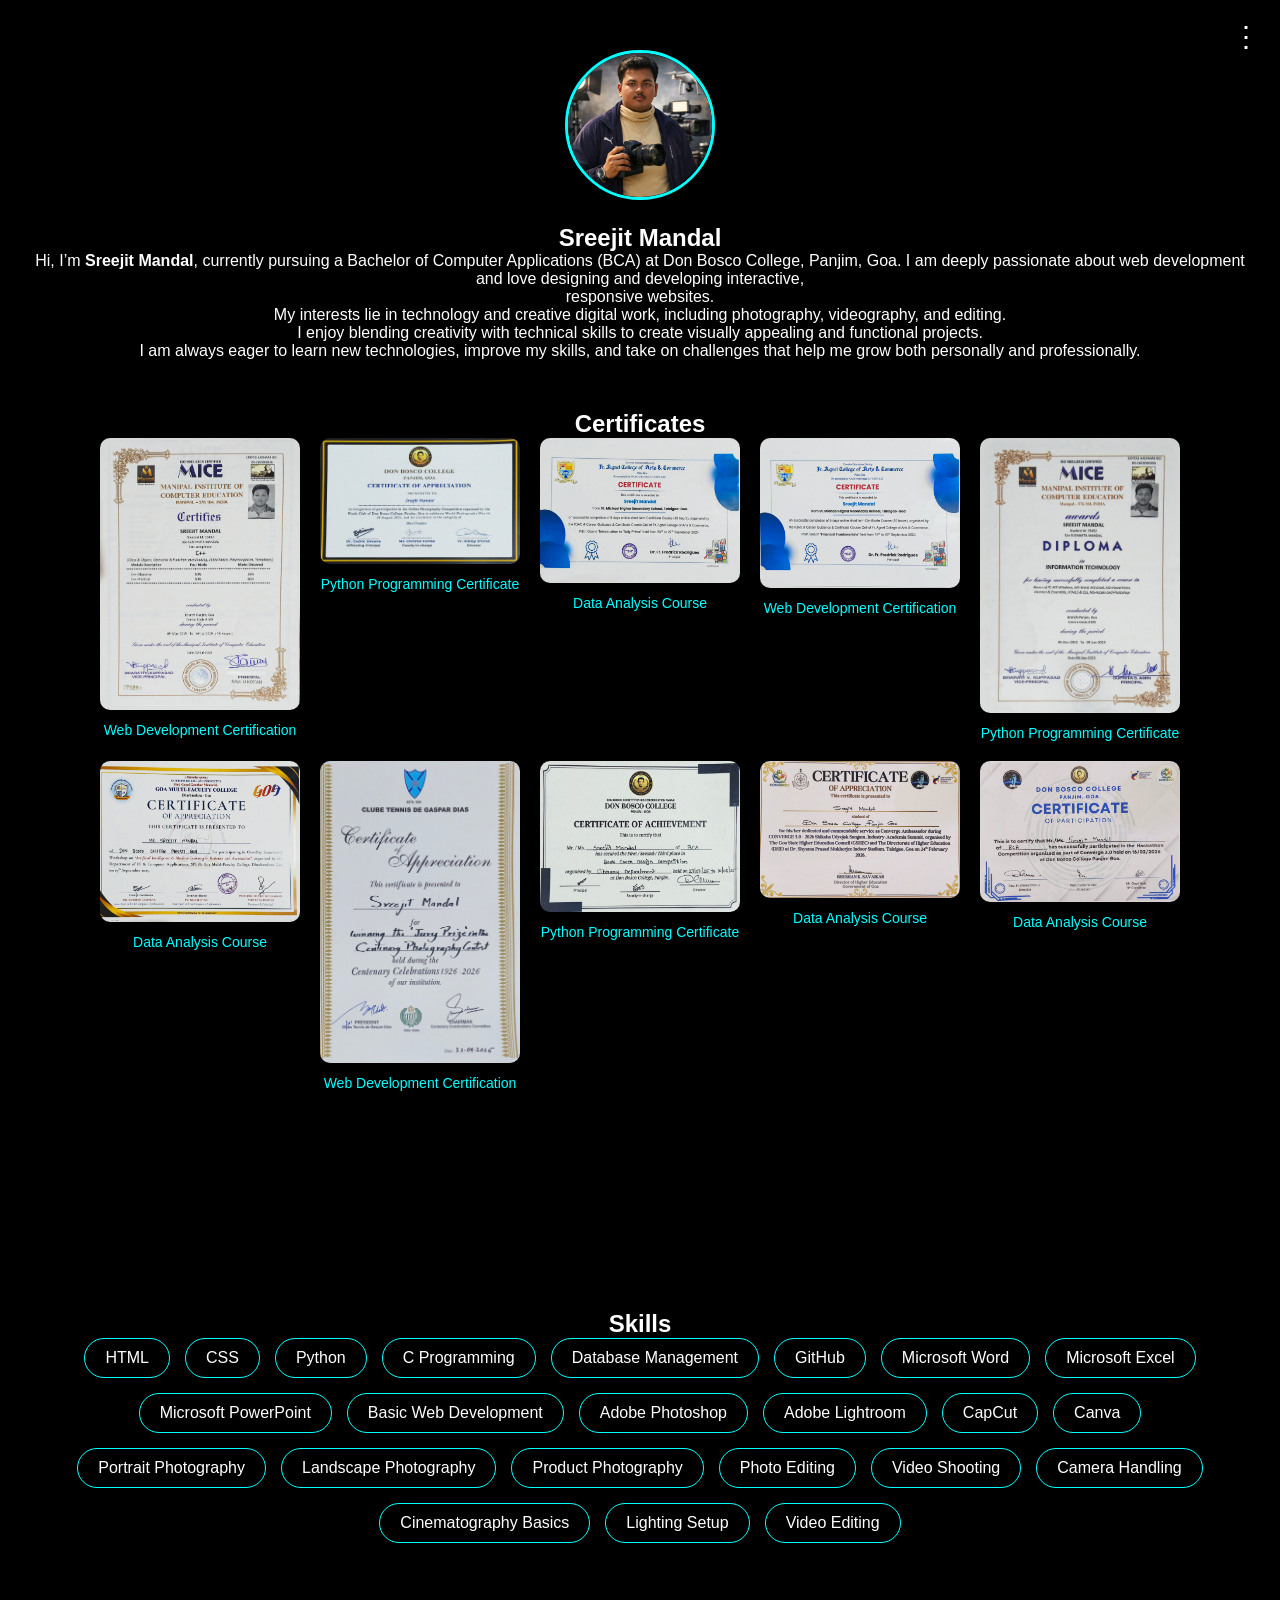
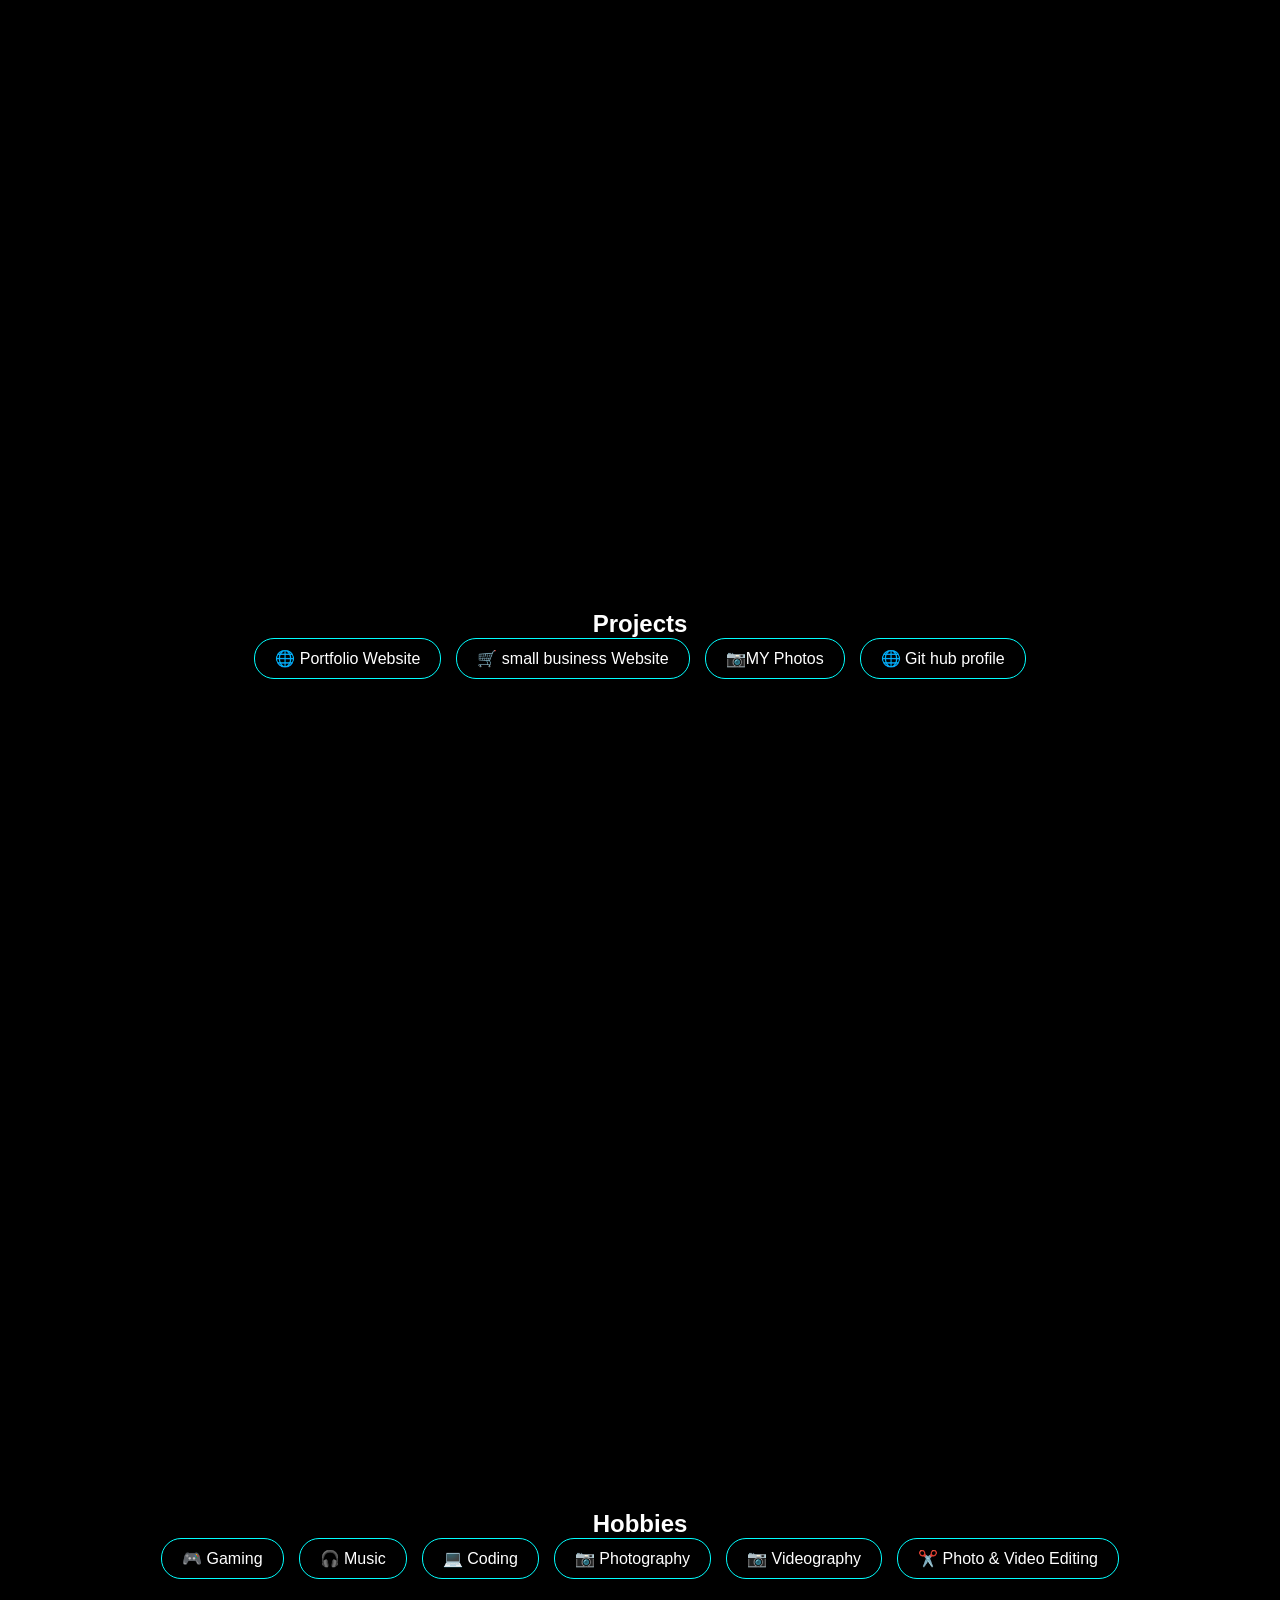
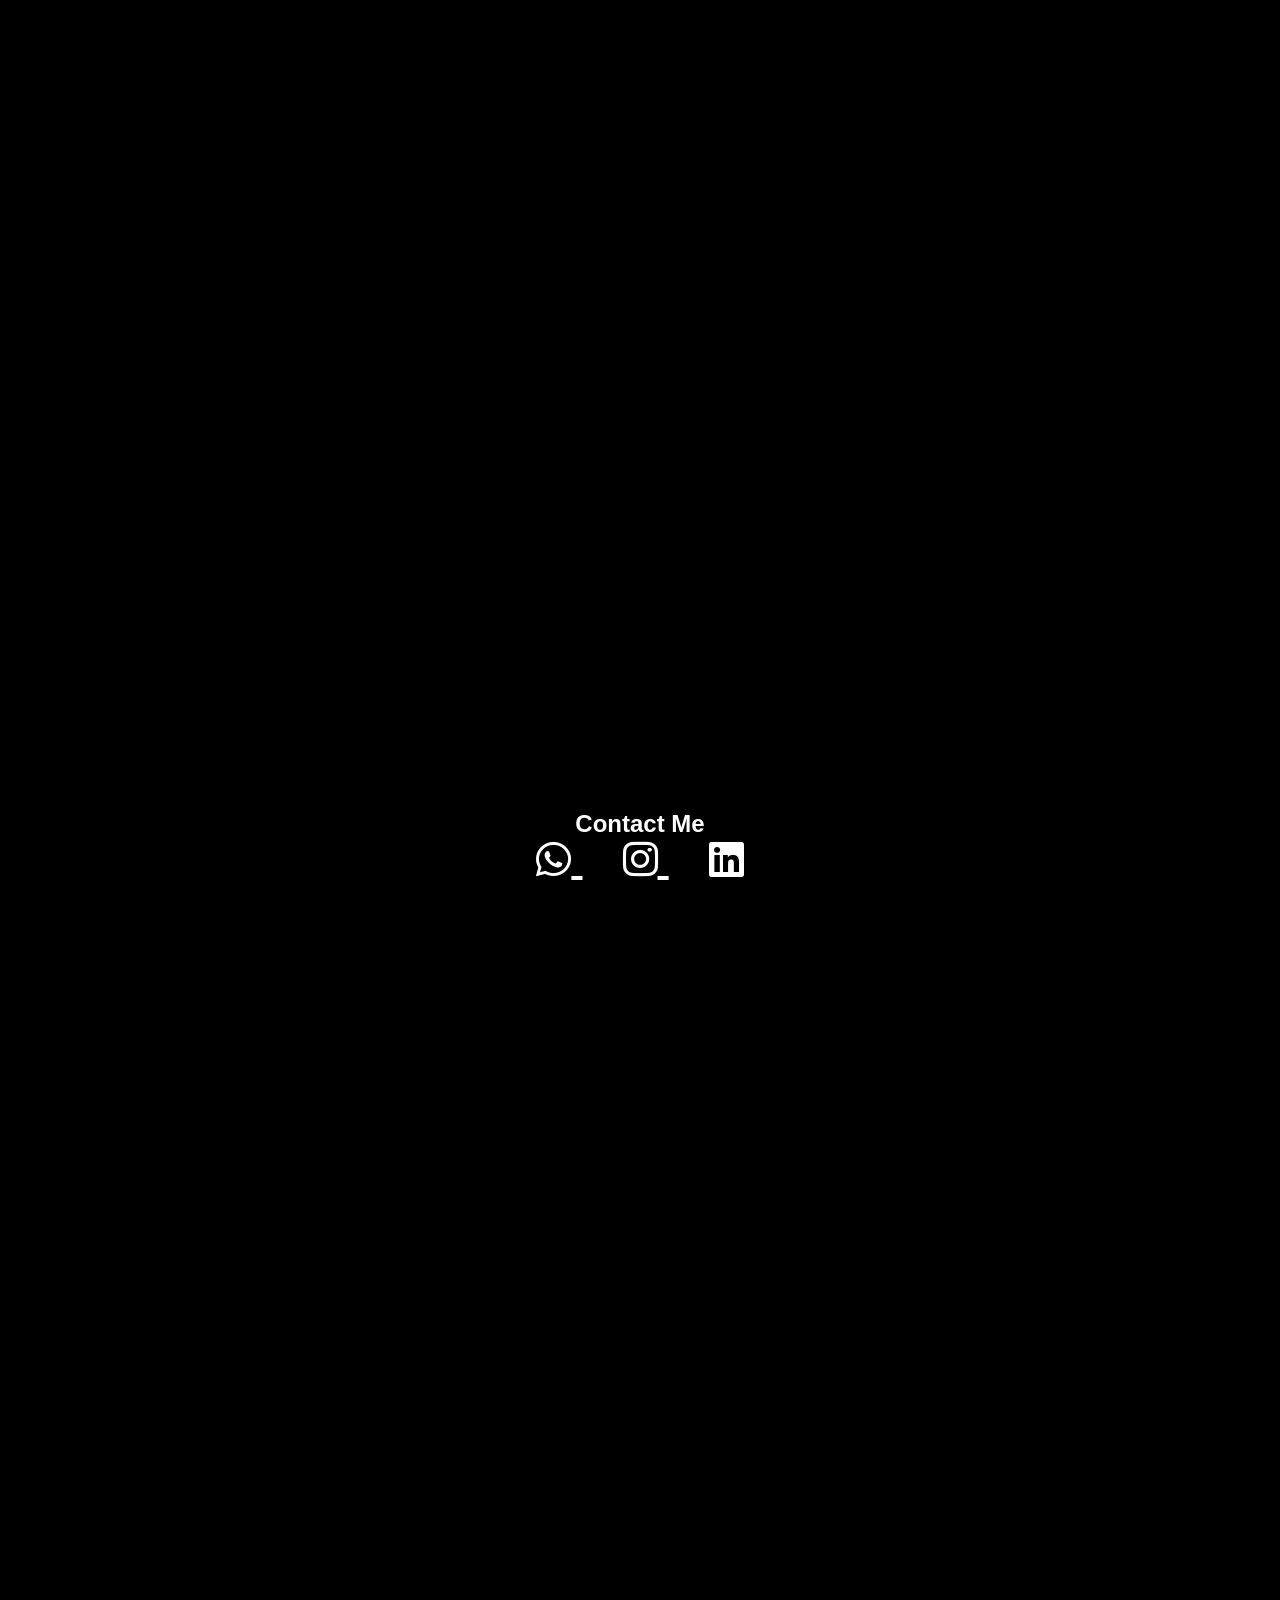
==== index.html @ f90604d9 "Add files via upload" ====
<!DOCTYPE html>
<html lang="en">
<head>
<meta charset="UTF-8">
<meta name="viewport" content="width=device-width, initial-scale=1.0">
<title>Sreejit Portfolio</title>

<link rel="stylesheet" href="style.css">

<!-- Icons -->
<link href="https://cdnjs.cloudflare.com/ajax/libs/font-awesome/6.5.0/css/all.min.css" rel="stylesheet">

</head>
<body>

<!-- 🌌 Animated Background -->
<div class="stars"></div>

<!-- 🔘 3 Dot Menu -->
<div class="menu-btn" onclick="toggleMenu()">⋮</div>

<div class="menu" id="menu">
  <a href="#about">About</a>
  <a href="#certificates">Certificates</a>
  <a href="#skills">Skills</a>
  <a href="#projects">Projects</a>
  <a href="#hobbies">Hobbies</a>
  <a href="#contact">Contact</a>
</div>

<!-- 👤 About -->
<section id="about" class="section">
  <img src="01.jpeg" class="profile">
  <h1>Sreejit Mandal</h1>
  <p>
Hi, I’m <strong>Sreejit Mandal</strong>, currently pursuing a Bachelor of Computer Applications (BCA) at Don Bosco College, Panjim, Goa. 
I am deeply passionate about web development and love designing and developing interactive, <br>responsive websites.
<br>
My interests lie in technology and creative digital work, including photography, videography, and editing. <br>
I enjoy blending creativity with technical skills to create visually appealing and functional projects.
<br>
I am always eager to learn new technologies, improve my skills, and take on challenges that help me grow both personally and professionally.
</p>

<!-- 📜 Certificates -->
<section id="certificates" class="section">
  <h2>Certificates</h2>

  <div class="cert-container">

    <div class="cert-item">
      <img src="c1.jpeg" onclick="openImage(this)">
      <p>Web Development Certification</p>
    </div>

    <div class="cert-item">
      <img src="c2.jpeg" onclick="openImage(this)">
      <p>Python Programming Certificate</p>
    </div>

    <div class="cert-item">
      <img src="c3.jpeg" onclick="openImage(this)">
      <p>Data Analysis Course</p>
    </div>

    <div class="cert-item">
      <img src="c4.jpeg" onclick="openImage(this)">
      <p>Web Development Certification</p>
    </div>

    <div class="cert-item">
      <img src="c5.jpeg" onclick="openImage(this)">
      <p>Python Programming Certificate</p>
    </div>

    <div class="cert-item">
      <img src="c6.jpeg" onclick="openImage(this)">
      <p>Data Analysis Course</p>
    </div>

    <div class="cert-item">
      <img src="c7.jpeg" onclick="openImage(this)">
      <p>Web Development Certification</p>
    </div>

    <div class="cert-item">
      <img src="c8.jpeg" onclick="openImage(this)">
      <p>Python Programming Certificate</p>
    </div>

    <div class="cert-item">
      <img src="c9.jpeg" onclick="openImage(this)">
      <p>Data Analysis Course</p>
    </div>

    <div class="cert-item">
      <img src="c10.jpeg" onclick="openImage(this)">
      <p>Data Analysis Course</p>
    </div>

  </div>
</section>

<!-- 💻 Skills -->
<section id="skills" class="section">
  <h2>Skills</h2>
  <div class="box">
<p>HTML</p>
<p>CSS</p>
<p>Python</p>
<p>C Programming</p>
<p>Database Management</p>
<p>GitHub</p>
<p>Microsoft Word </p>
<p>Microsoft Excel </p>
<p>Microsoft PowerPoint </p>
<p>Basic Web Development</p>
<p>Adobe Photoshop</p>
<p>Adobe Lightroom</p>
<p>CapCut</p>
<p>Canva</p>
<p>Portrait Photography</p>
<p>Landscape Photography</p>
<p>Product Photography</p>
<p>Photo Editing</p>
<p>Video Shooting</p>
<p>Camera Handling</p>
<p>Cinematography Basics</p>
<p>Lighting Setup</p>
<p>Video Editing</p>

  </div>
</section>

<!-- 🚀 Projects -->
<section id="projects" class="section">
  <h2>Projects</h2>

  <div class="box">

    <a href="https://your-portfolio-link.com" target="_blank" class="project">
      🌐 Portfolio Website
    </a>

    <a href="https://small-business-mu.vercel.app/" target="_blank" class="project">
      🛒 small business Website
    </a>

    <a href="https://your-rank-analysis.com" target="_blank" class="project">
     📷MY Photos 
    </a>

    <a href="https://github.com/sreejitmandal2005-code" target="_blank" class="project">
      🌐 Git hub profile 
    </a>

  </div>
</section>

<!-- 🎯 Hobbies -->
<section id="hobbies" class="section">
  <h2>Hobbies</h2>
  <div class="box">
    <p>🎮 Gaming</p>
    <p>🎧 Music</p>
    <p>💻 Coding</p>
    <p>📷 Photography</p>
    <p>📷 Videography</p>
    <p>✂️ Photo & Video Editing</p>
  </div>
</section>

<!-- 📞 Contact -->
<section id="contact" class="section">
  <h2>Contact Me</h2>

  <div class="contact-icons">
    <a href="https://wa.me/9168392740" target="_blank">
      <i class="fab fa-whatsapp"></i>
    </a>

    <a href="https://instagram.com/_.sreejit._7" target="_blank">
      <i class="fab fa-instagram"></i>
    </a>

    <a href="https://linkedin.com/in/YOUR_USERNAME" target="_blank">
      <i class="fab fa-linkedin"></i>
    </a>
  </div>
</section>

<!-- 🔍 Fullscreen Certificate -->
<div id="popup" onclick="closeImage()">
  <img id="popup-img">
</div>

<script src="script.js"></script>

</body>
</html>
---- style.css ----
* {
  margin: 0;
  padding: 0;
  box-sizing: border-box;
  font-family: sans-serif;
}

body {
  color: white;
  background: black;
  overflow-x: hidden;
}

/* 🌌 Stars Background */
.stars {
  position: fixed;
  width: 100%;
  height: 100%;
  background: url("https://www.transparenttextures.com/patterns/stardust.png");
  animation: moveStars 50s linear infinite;
  z-index: -1;
}

@keyframes moveStars {
  from {background-position: 0 0;}
  to {background-position: 1000px 1000px;}
}

/* 🔘 Menu */
.menu-btn {
  position: fixed;
  top: 20px;
  right: 20px;
  font-size: 28px;
  cursor: pointer;
  z-index: 1000;
}

.menu {
  position: fixed;
  top: 60px;
  right: 20px;
  background: rgba(0,0,0,0.9);
  padding: 10px;
  display: none;
  border-radius: 10px;
}

.menu a {
  display: block;
  padding: 10px;
  color: white;
  text-decoration: none;
}

.menu a:hover {
  color: cyan;
}

/* Sections */
.section {
  min-height: 100vh;
  text-align: center;
  padding: 50px 20px;
}

/* Profile */
.profile {
  width: 150px;
  height: 150px;
  border-radius: 50%;
  border: 3px solid cyan;
  margin-bottom: 20px;
}

/* Certificates */
.cert-container {
  display: flex;
  flex-wrap: wrap;
  justify-content: center;
  gap: 20px;
}

.cert-container img {
  width: 200px;
  cursor: pointer;
  border-radius: 10px;
  transition: 0.3s;
}

.cert-container img:hover {
  transform: scale(1.1);
}

/* Fullscreen Image */
#popup {
  position: fixed;
  display: none;
  background: rgba(0,0,0,0.9);
  width: 100%;
  height: 100%;
  justify-content: center;
  align-items: center;
}

#popup img {
  width: 80%;
}

/* Box */
.box {
  display: flex;
  flex-wrap: wrap;
  justify-content: center;
  gap: 15px;
}

.box p {
  padding: 10px 20px;
  border: 1px solid cyan;
  border-radius: 20px;
}

/* Contact */
.contact-icons a {
  font-size: 40px;
  margin: 20px;
  color: white;
}

.contact-icons a:hover {
  color: cyan;
}

/* 📱 Mobile Responsive */
@media(max-width: 600px) {
  .cert-container img {
    width: 90%;
  }
}


.project {
  text-decoration: none;
  color: white;
  padding: 10px 20px;
  border: 1px solid cyan;
  border-radius: 20px;
  transition: 0.3s;
}

.project:hover {
  background: cyan;
  color: black;
  transform: scale(1.1);
}
.cert-item {
  text-align: center;
}

.cert-item p {
  margin-top: 8px;
  font-size: 14px;
  color: cyan;
}
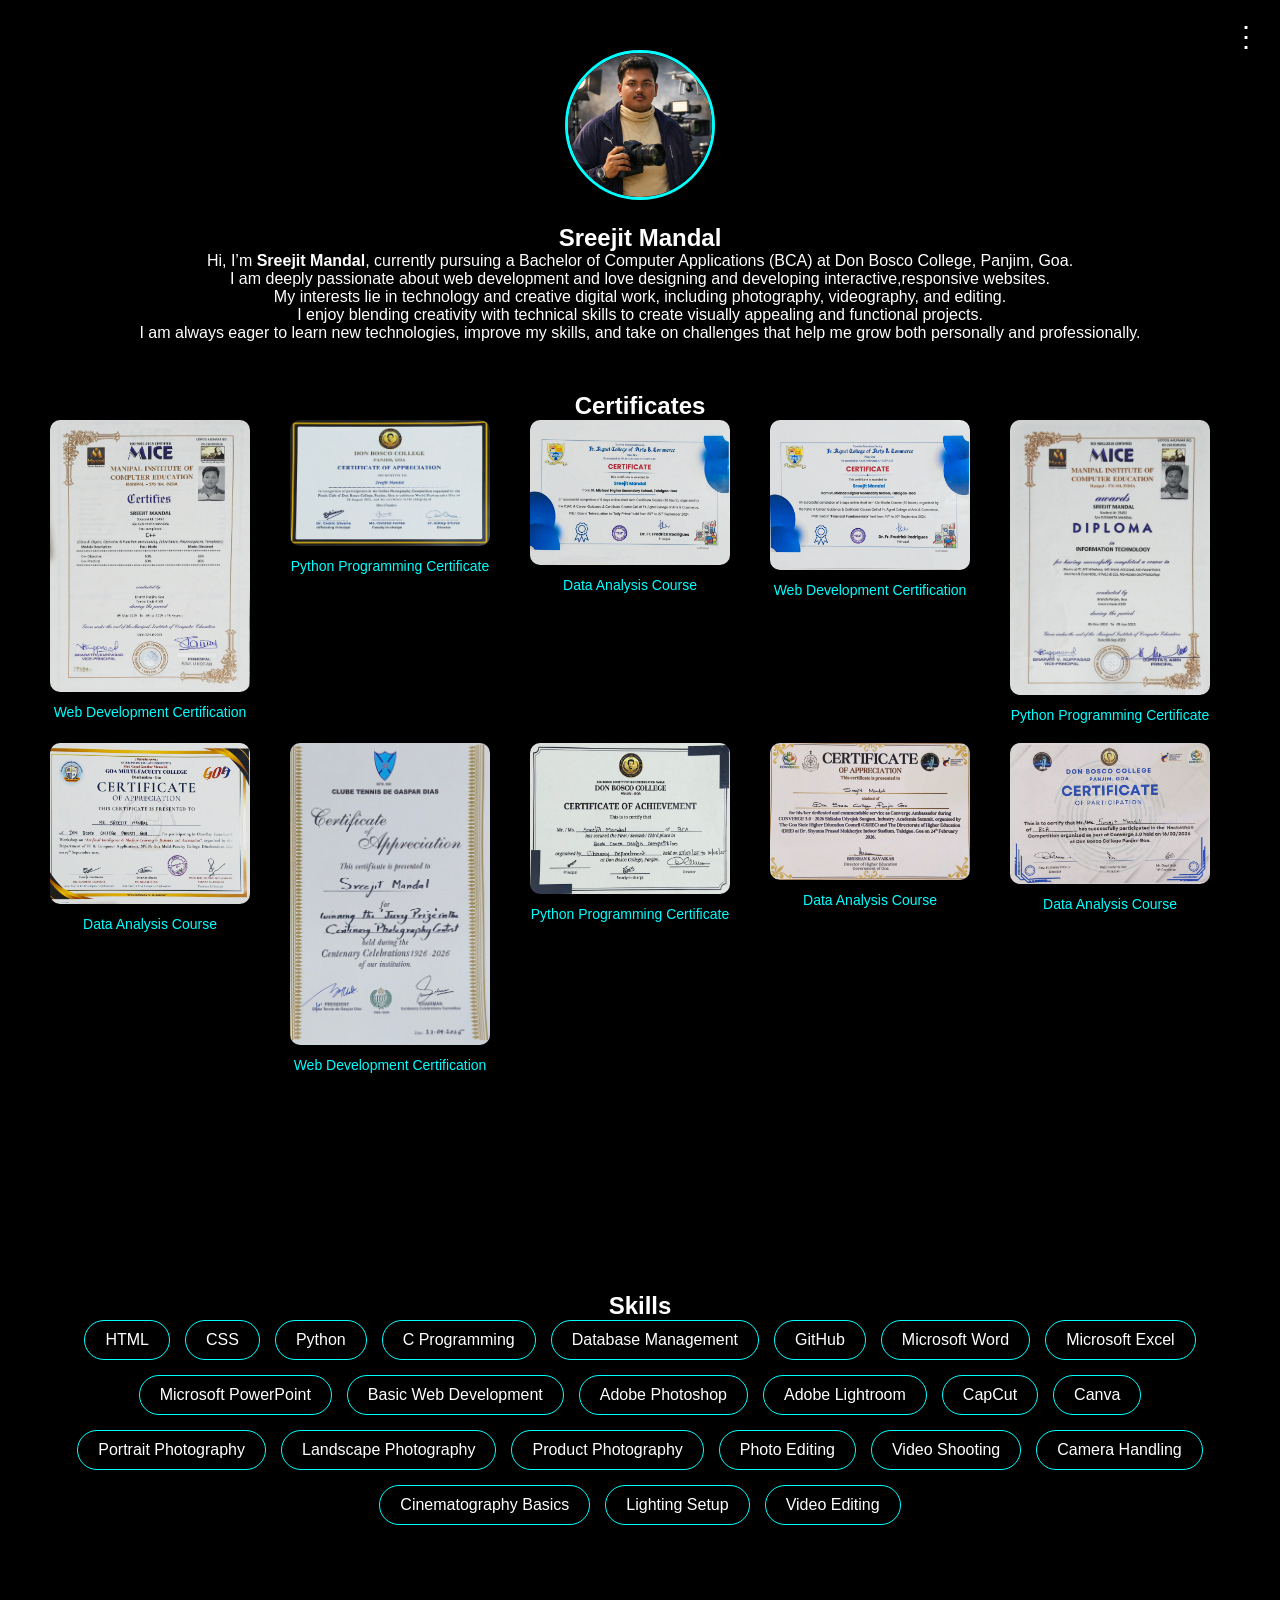
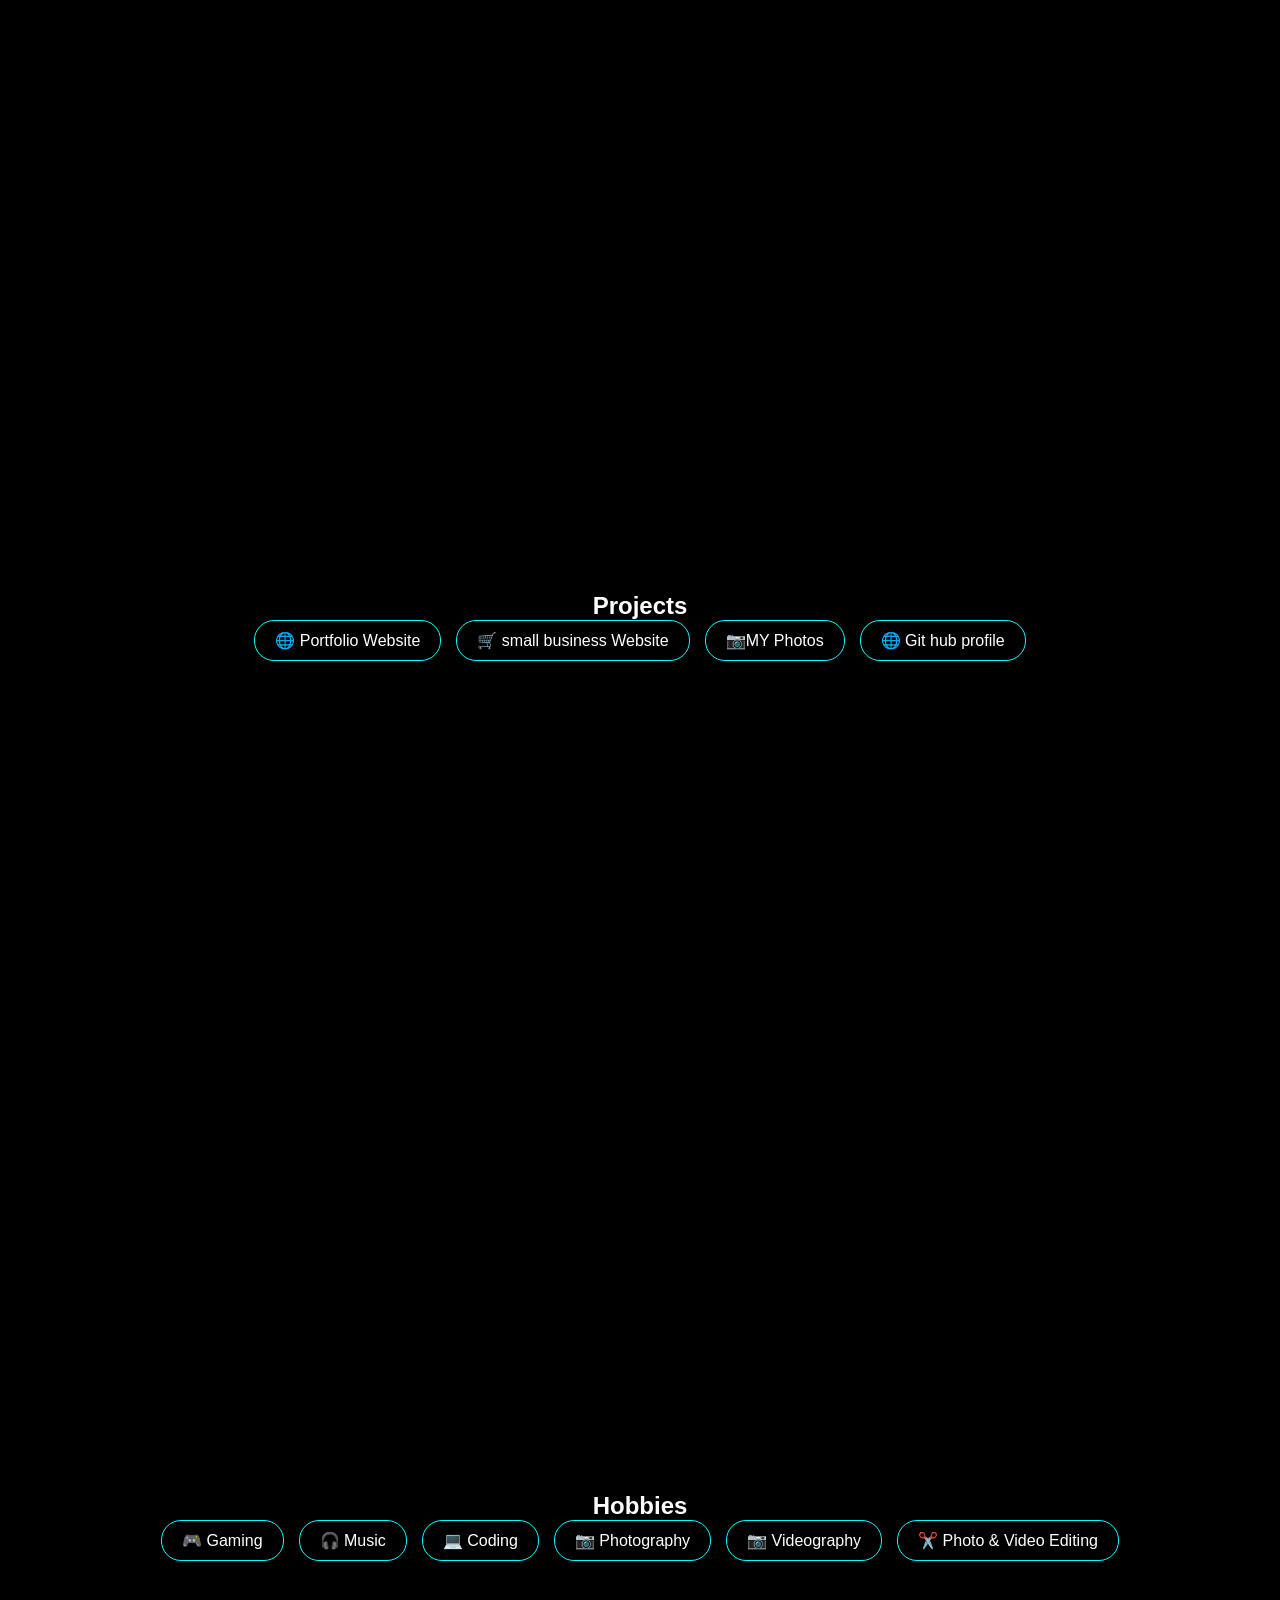
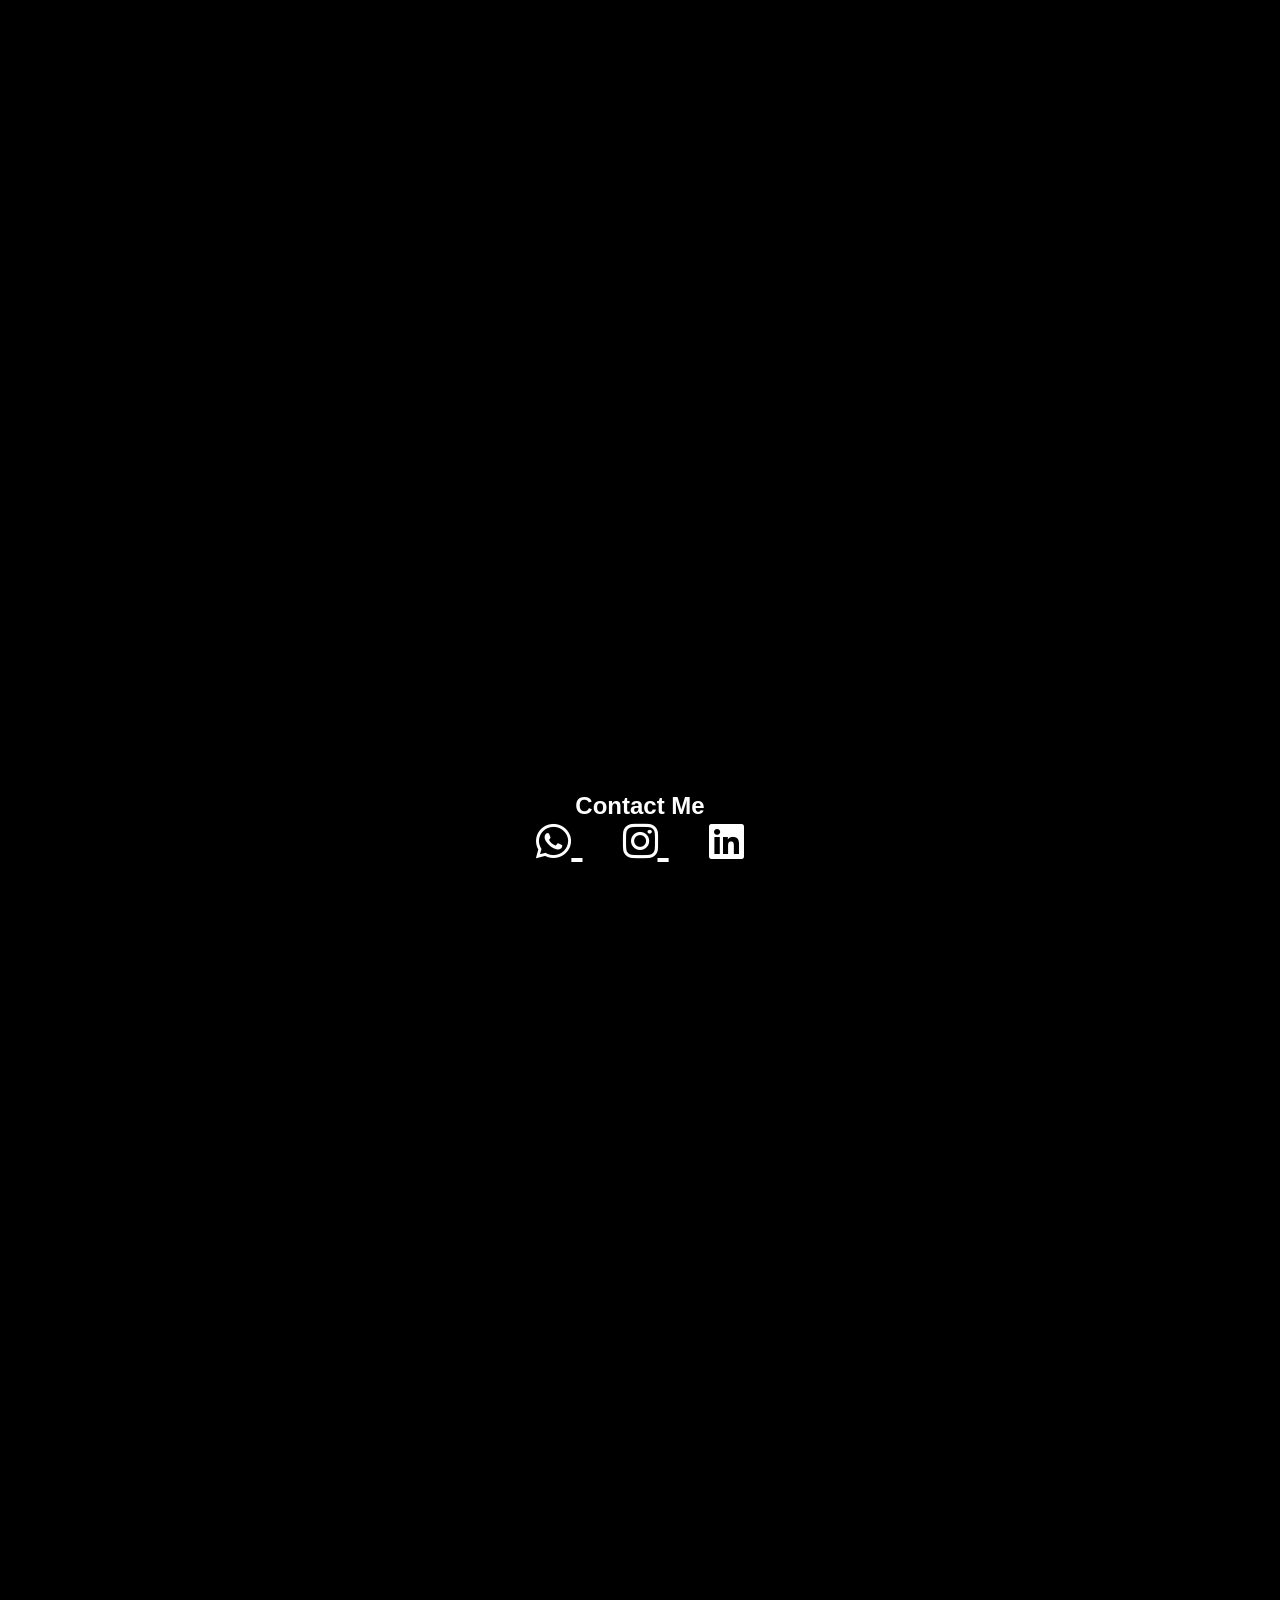
==== commit 395bd0e2: "Add files via upload" ====
--- a/index.html
+++ b/index.html
@@ -33,8 +33,8 @@
   <img src="01.jpeg" class="profile">
   <h1>Sreejit Mandal</h1>
   <p>
-Hi, I’m <strong>Sreejit Mandal</strong>, currently pursuing a Bachelor of Computer Applications (BCA) at Don Bosco College, Panjim, Goa. 
-I am deeply passionate about web development and love designing and developing interactive, <br>responsive websites.
+Hi, I’m <strong>Sreejit Mandal</strong>, currently pursuing a Bachelor of Computer Applications (BCA) at Don Bosco College, Panjim, Goa. <br>
+I am deeply passionate about web development and love designing and developing interactive,responsive websites.
 <br>
 My interests lie in technology and creative digital work, including photography, videography, and editing. <br>
 I enjoy blending creativity with technical skills to create visually appealing and functional projects.
@@ -52,52 +52,52 @@
       <img src="c1.jpeg" onclick="openImage(this)">
       <p>Web Development Certification</p>
     </div>
-
+<br>
     <div class="cert-item">
       <img src="c2.jpeg" onclick="openImage(this)">
       <p>Python Programming Certificate</p>
     </div>
-
+<br>
     <div class="cert-item">
       <img src="c3.jpeg" onclick="openImage(this)">
       <p>Data Analysis Course</p>
     </div>
-
+<br>
     <div class="cert-item">
       <img src="c4.jpeg" onclick="openImage(this)">
       <p>Web Development Certification</p>
     </div>
-
+<br>
     <div class="cert-item">
       <img src="c5.jpeg" onclick="openImage(this)">
       <p>Python Programming Certificate</p>
     </div>
-
+<br>
     <div class="cert-item">
       <img src="c6.jpeg" onclick="openImage(this)">
       <p>Data Analysis Course</p>
     </div>
-
+<br>
     <div class="cert-item">
       <img src="c7.jpeg" onclick="openImage(this)">
       <p>Web Development Certification</p>
     </div>
-
+<br>
     <div class="cert-item">
       <img src="c8.jpeg" onclick="openImage(this)">
       <p>Python Programming Certificate</p>
     </div>
-
+<br>
     <div class="cert-item">
       <img src="c9.jpeg" onclick="openImage(this)">
       <p>Data Analysis Course</p>
     </div>
-
+<br>
     <div class="cert-item">
       <img src="c10.jpeg" onclick="openImage(this)">
       <p>Data Analysis Course</p>
     </div>
-
+<br>
   </div>
 </section>
 
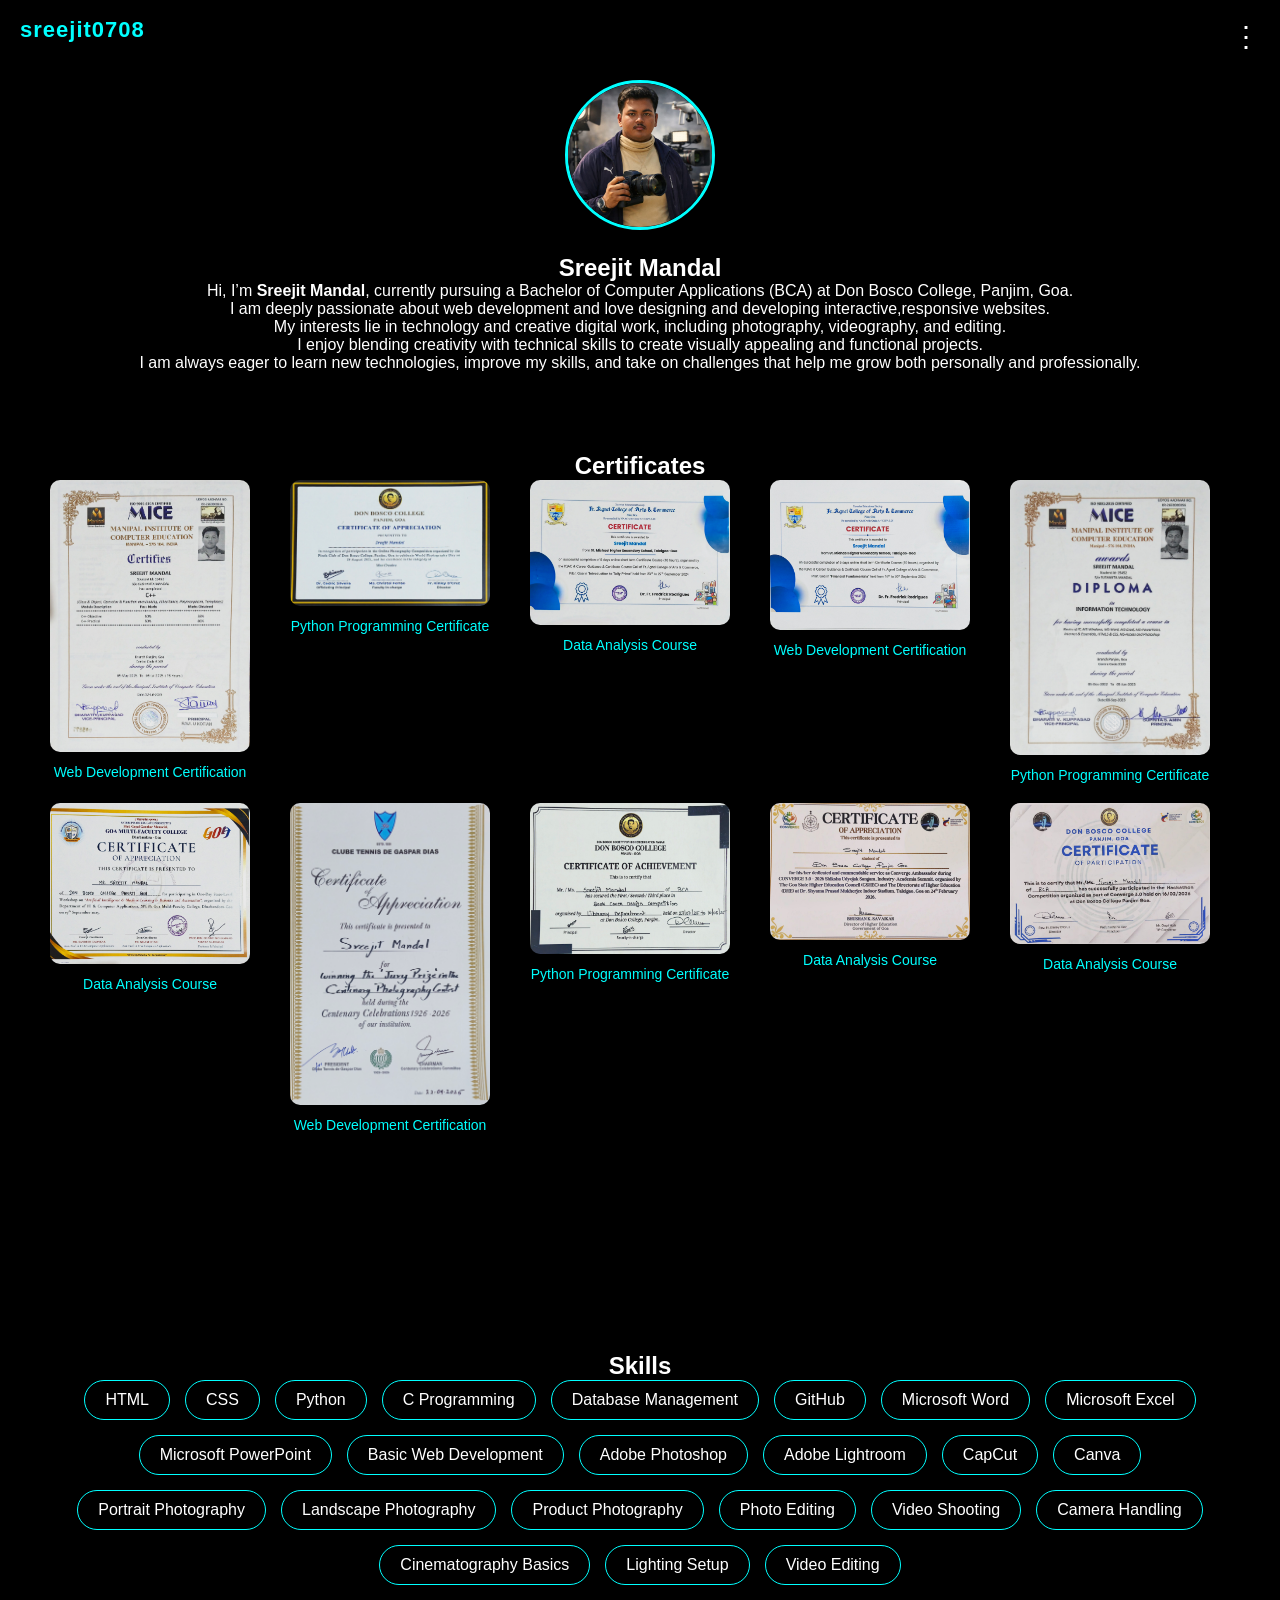
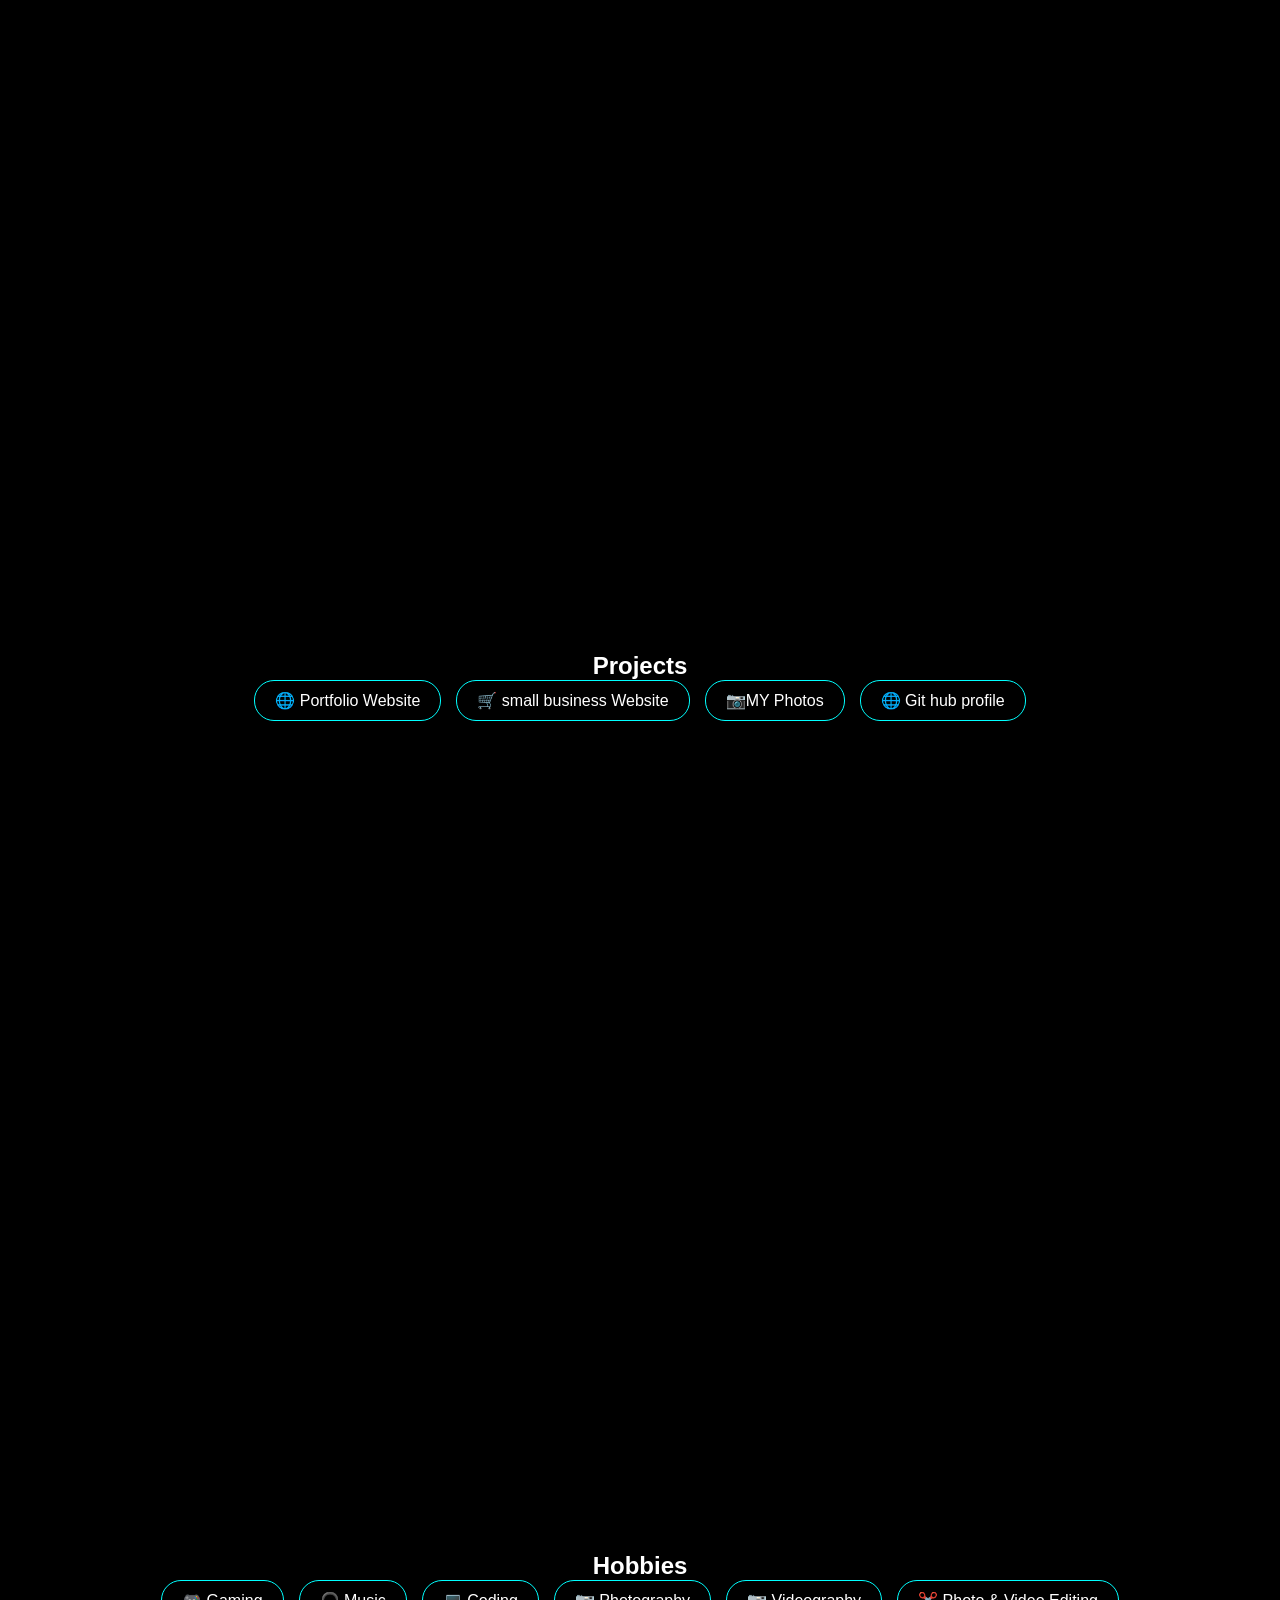
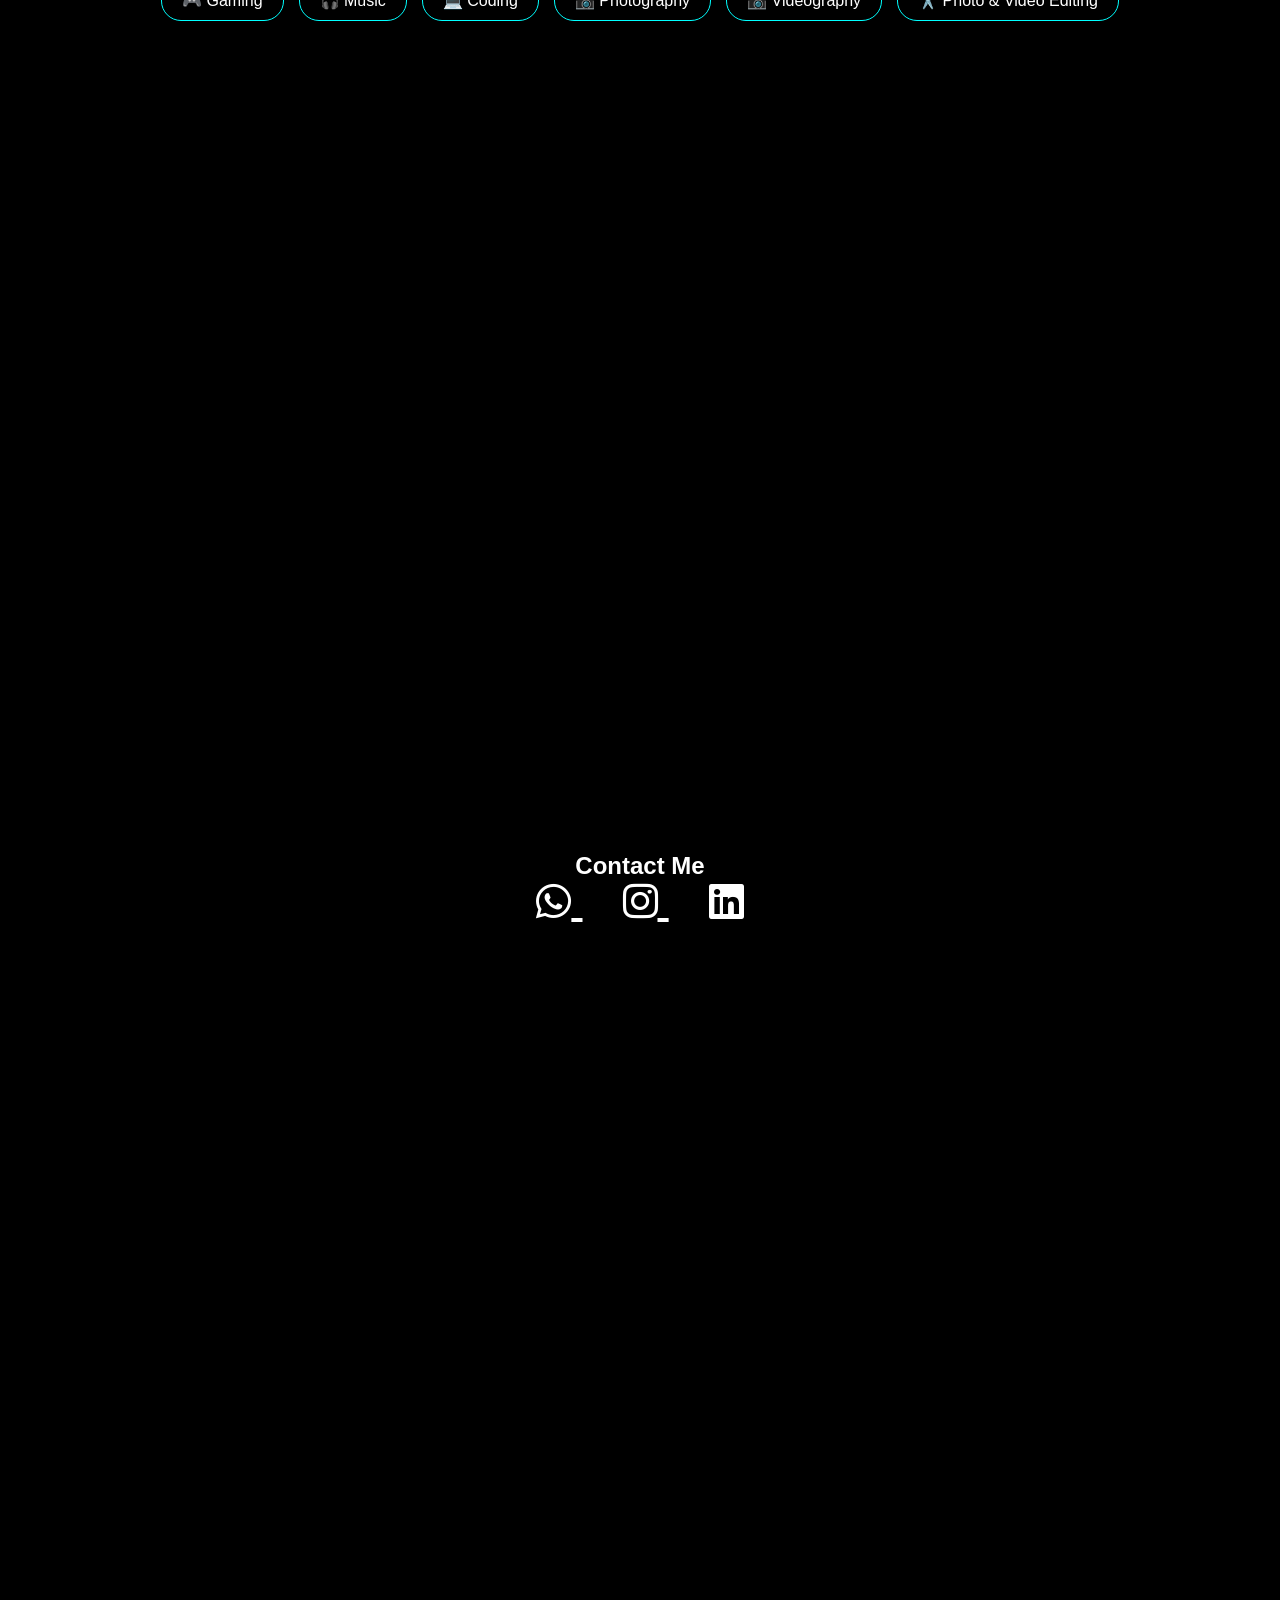
==== commit e8466218: "Add files via upload" ====
--- a/index.html
+++ b/index.html
@@ -12,6 +12,11 @@
 
 </head>
 <body>
+  
+  <!-- 🔝 Header -->
+<header class="header">
+  <div class="logo">sreejit0708</div>
+</header>
 
 <!-- 🌌 Animated Background -->
 <div class="stars"></div>
@@ -138,7 +143,7 @@
 
   <div class="box">
 
-    <a href="https://your-portfolio-link.com" target="_blank" class="project">
+    <a href="https://my-data-five-kappa.vercel.app/" target="_blank" class="project">
       🌐 Portfolio Website
     </a>
 
--- a/style.css
+++ b/style.css
@@ -162,4 +162,32 @@
   margin-top: 8px;
   font-size: 14px;
   color: cyan;
+}
+
+/* 🔝 Header */
+.header {
+  position: fixed;
+  top: 0;
+  left: 0;
+  width: 100%;
+  height: 60px;
+  background: rgba(0, 0, 0, 0.8);
+  display: flex;
+  align-items: center;
+  padding-left: 20px;
+  z-index: 999;
+  backdrop-filter: blur(5px);
+}
+
+.logo {
+  font-size: 22px;
+  font-weight: bold;
+  color: cyan;
+  letter-spacing: 1px;
+}
+
+.section {
+  min-height: 100vh;
+  text-align: center;
+  padding: 80px 20px; /* changed from 50px to 80px */
 }
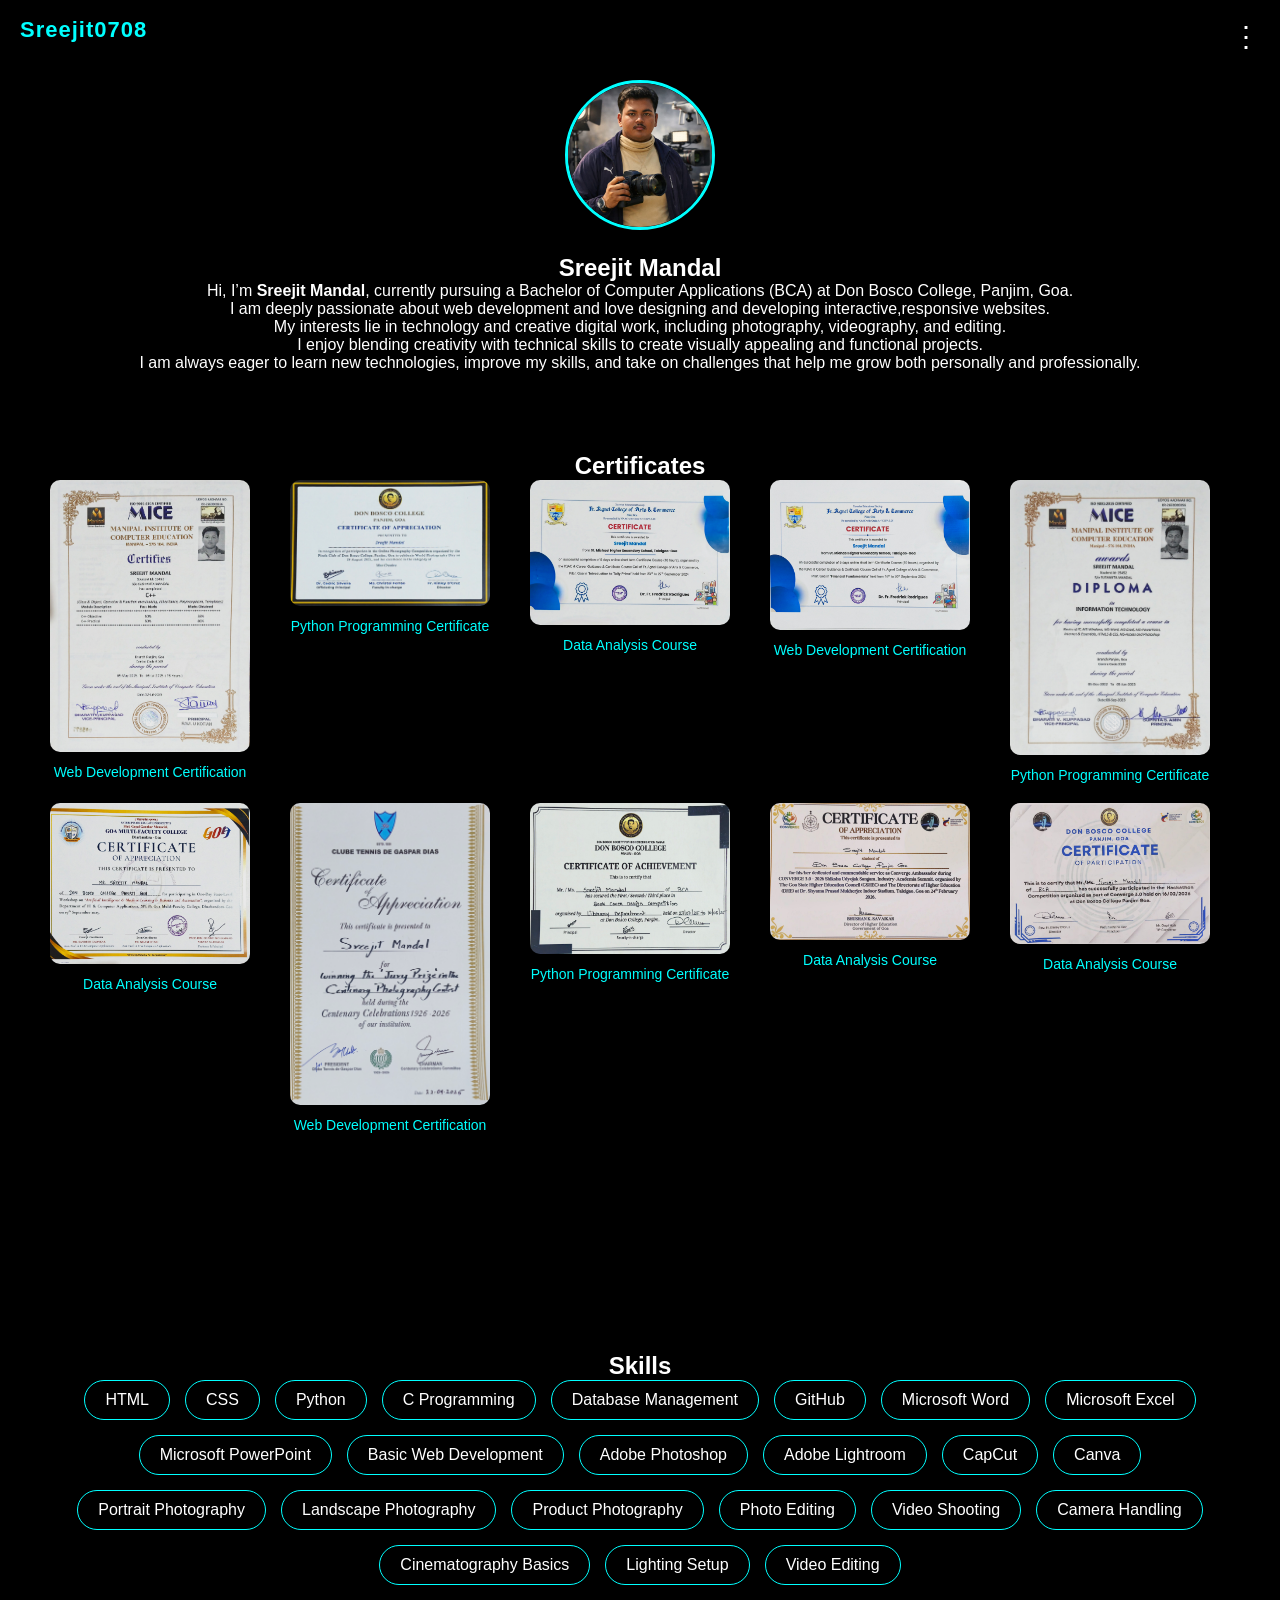
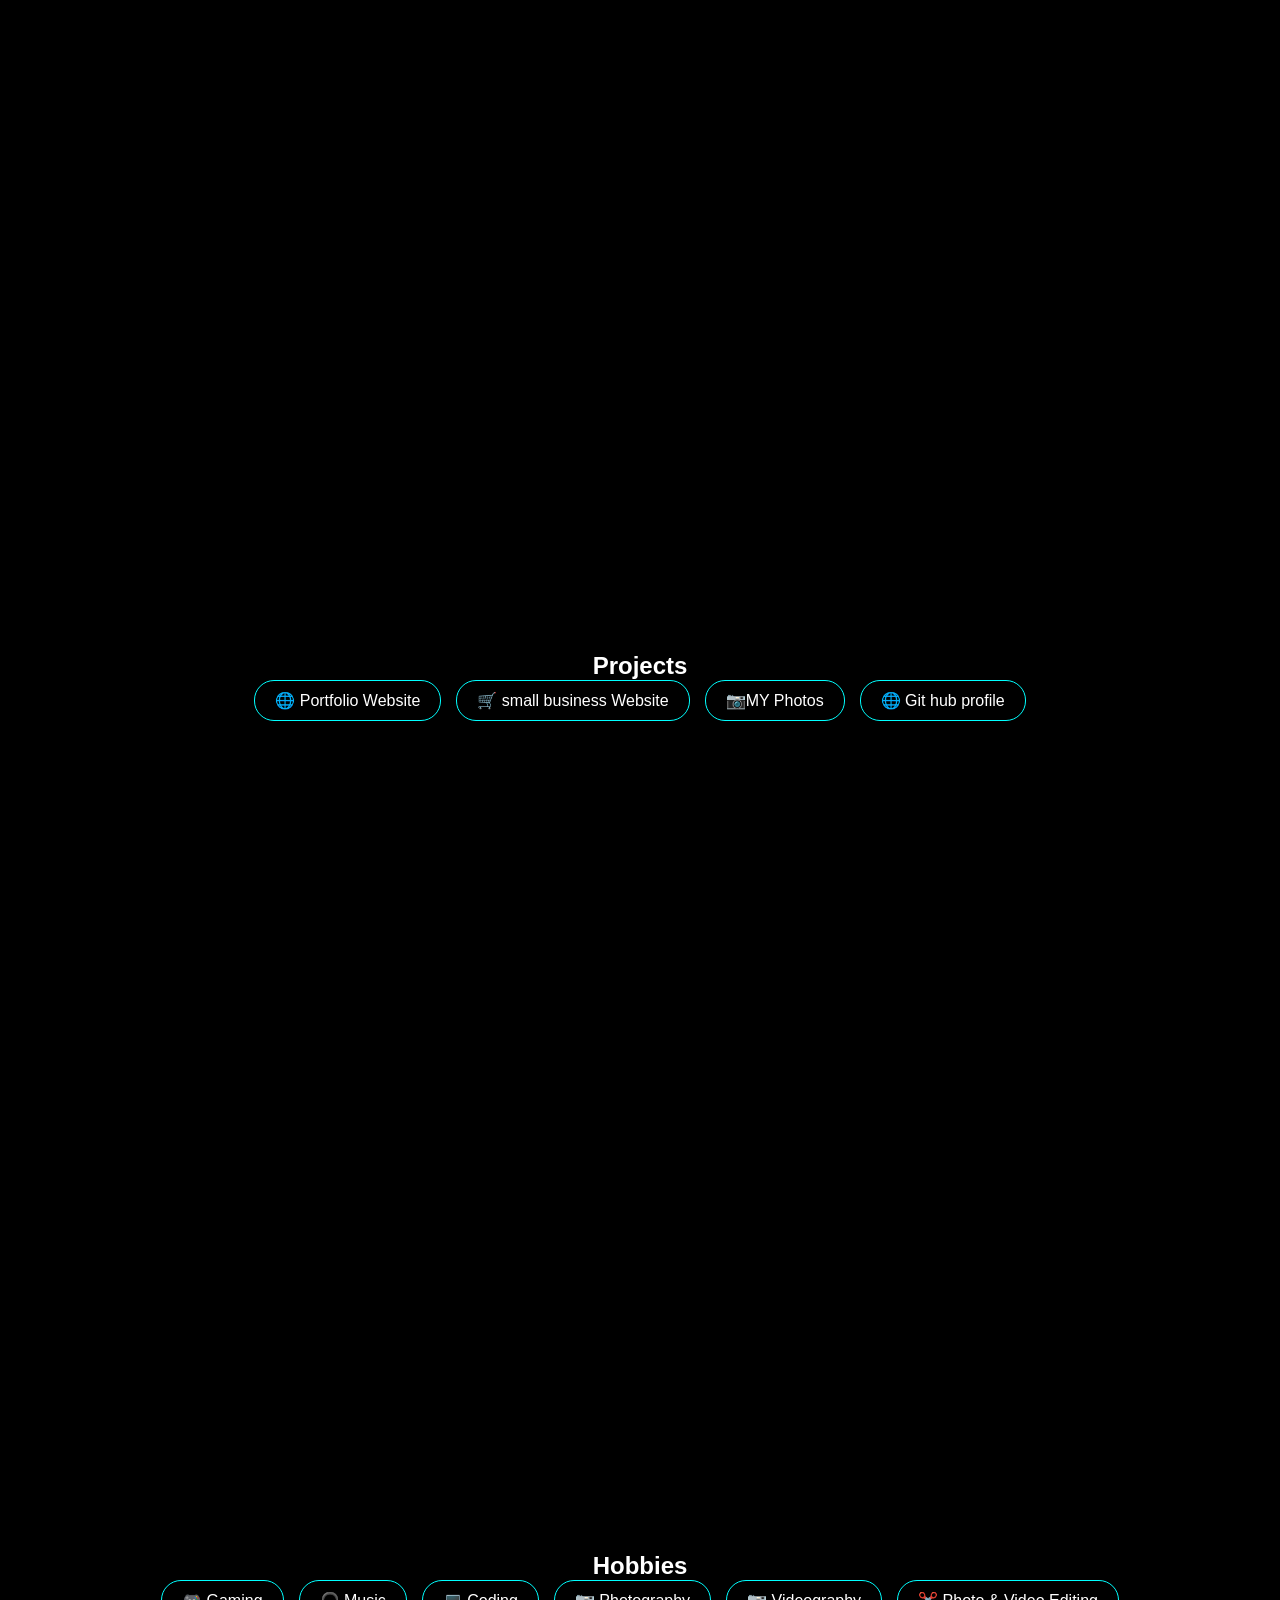
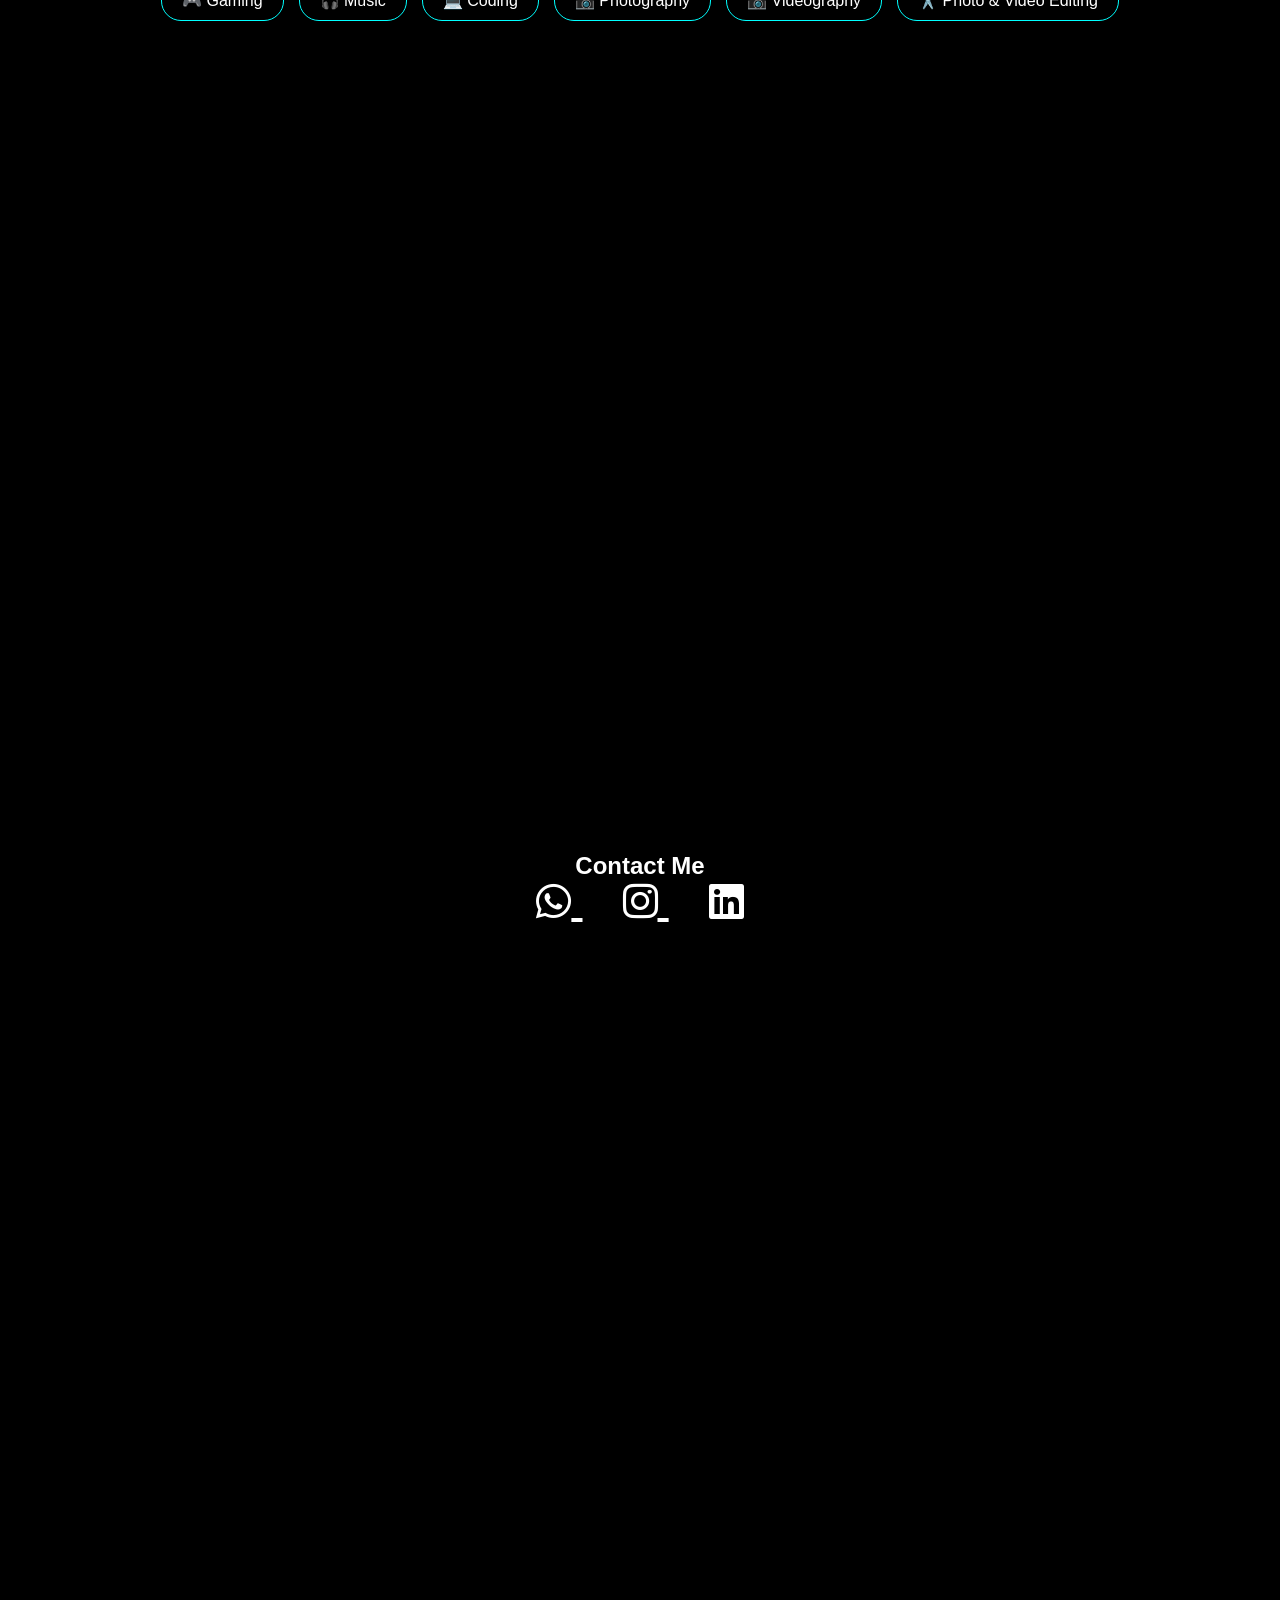
==== commit 6bdd9133: "Add files via upload" ====
--- a/index.html
+++ b/index.html
@@ -12,10 +12,10 @@
 
 </head>
 <body>
-  
+
   <!-- 🔝 Header -->
 <header class="header">
-  <div class="logo">sreejit0708</div>
+  <div class="logo">Sreejit0708</div>
 </header>
 
 <!-- 🌌 Animated Background -->
@@ -151,7 +151,7 @@
       🛒 small business Website
     </a>
 
-    <a href="https://your-rank-analysis.com" target="_blank" class="project">
+    <a href="https://drive.google.com/drive/folders/1EkV_UNhm764zNbchIHFg-O_ofbVwvkoC" target="_blank" class="project">
      📷MY Photos 
     </a>
 
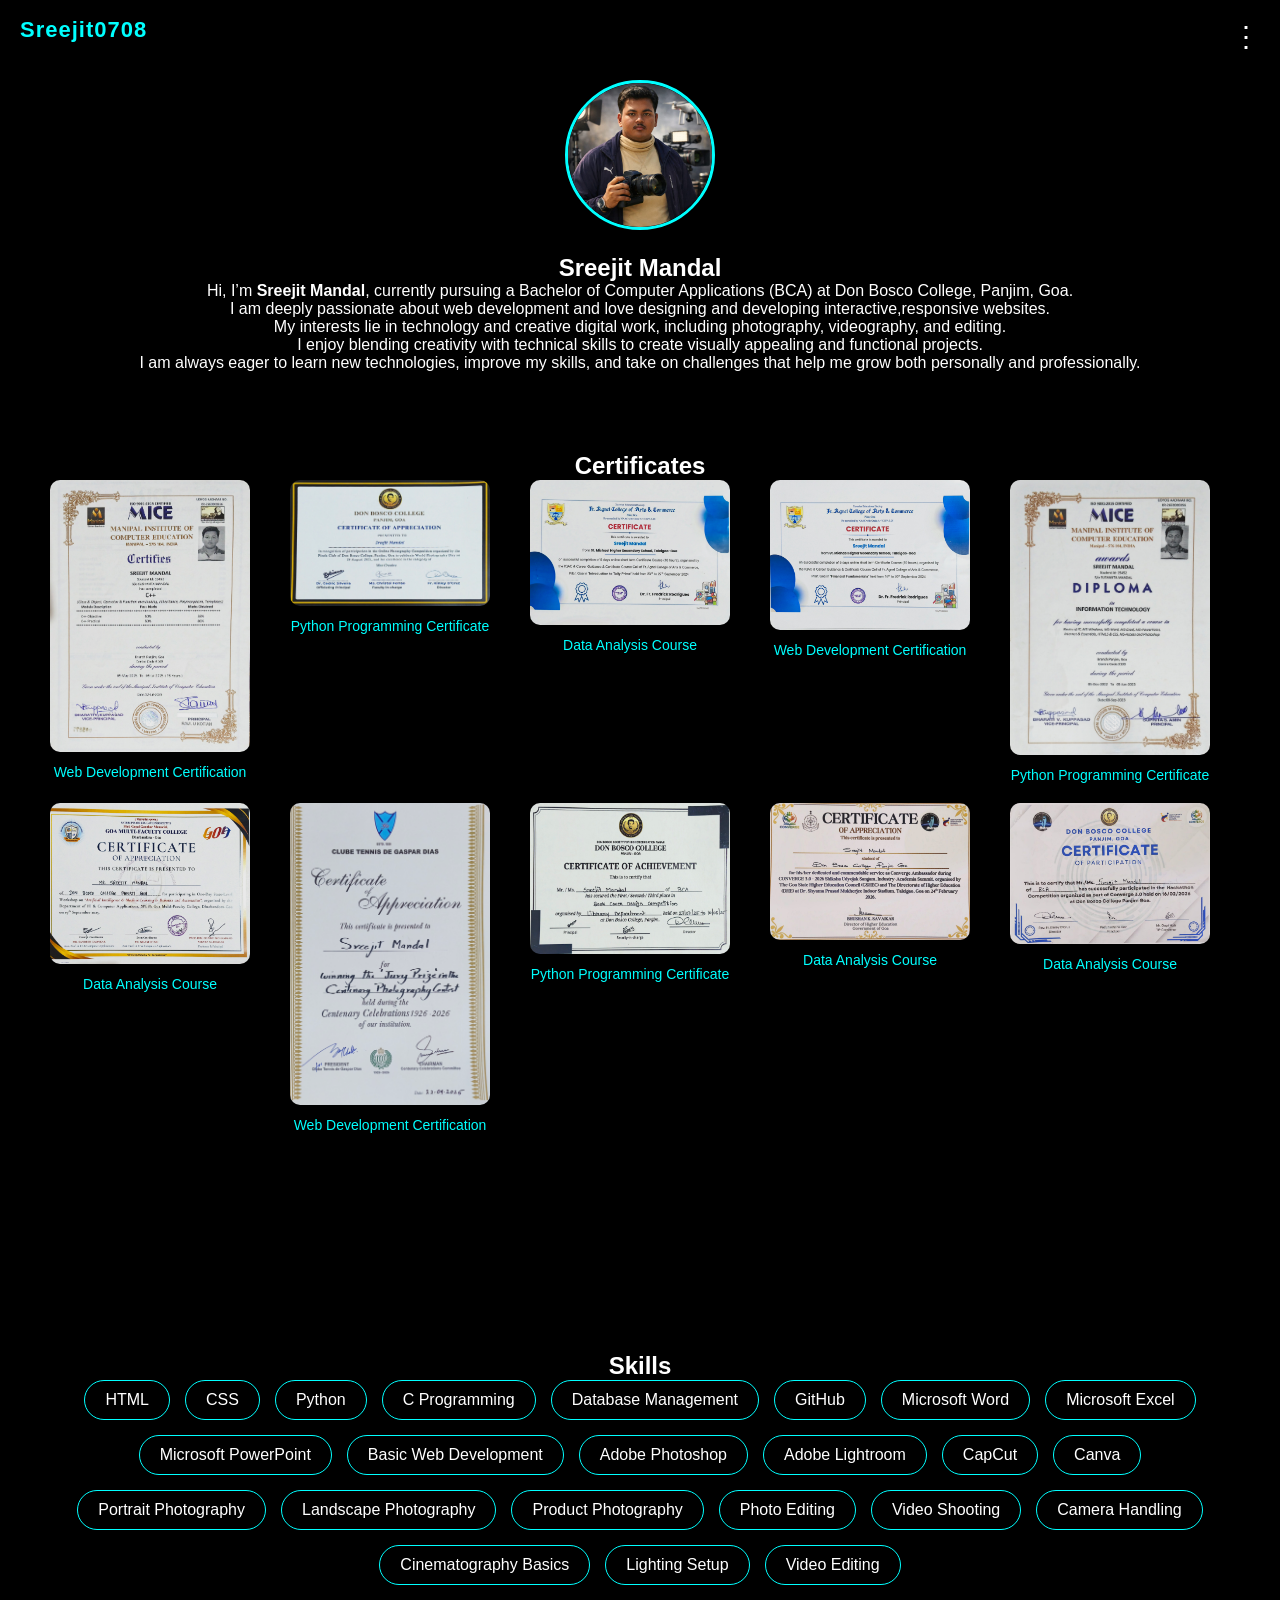
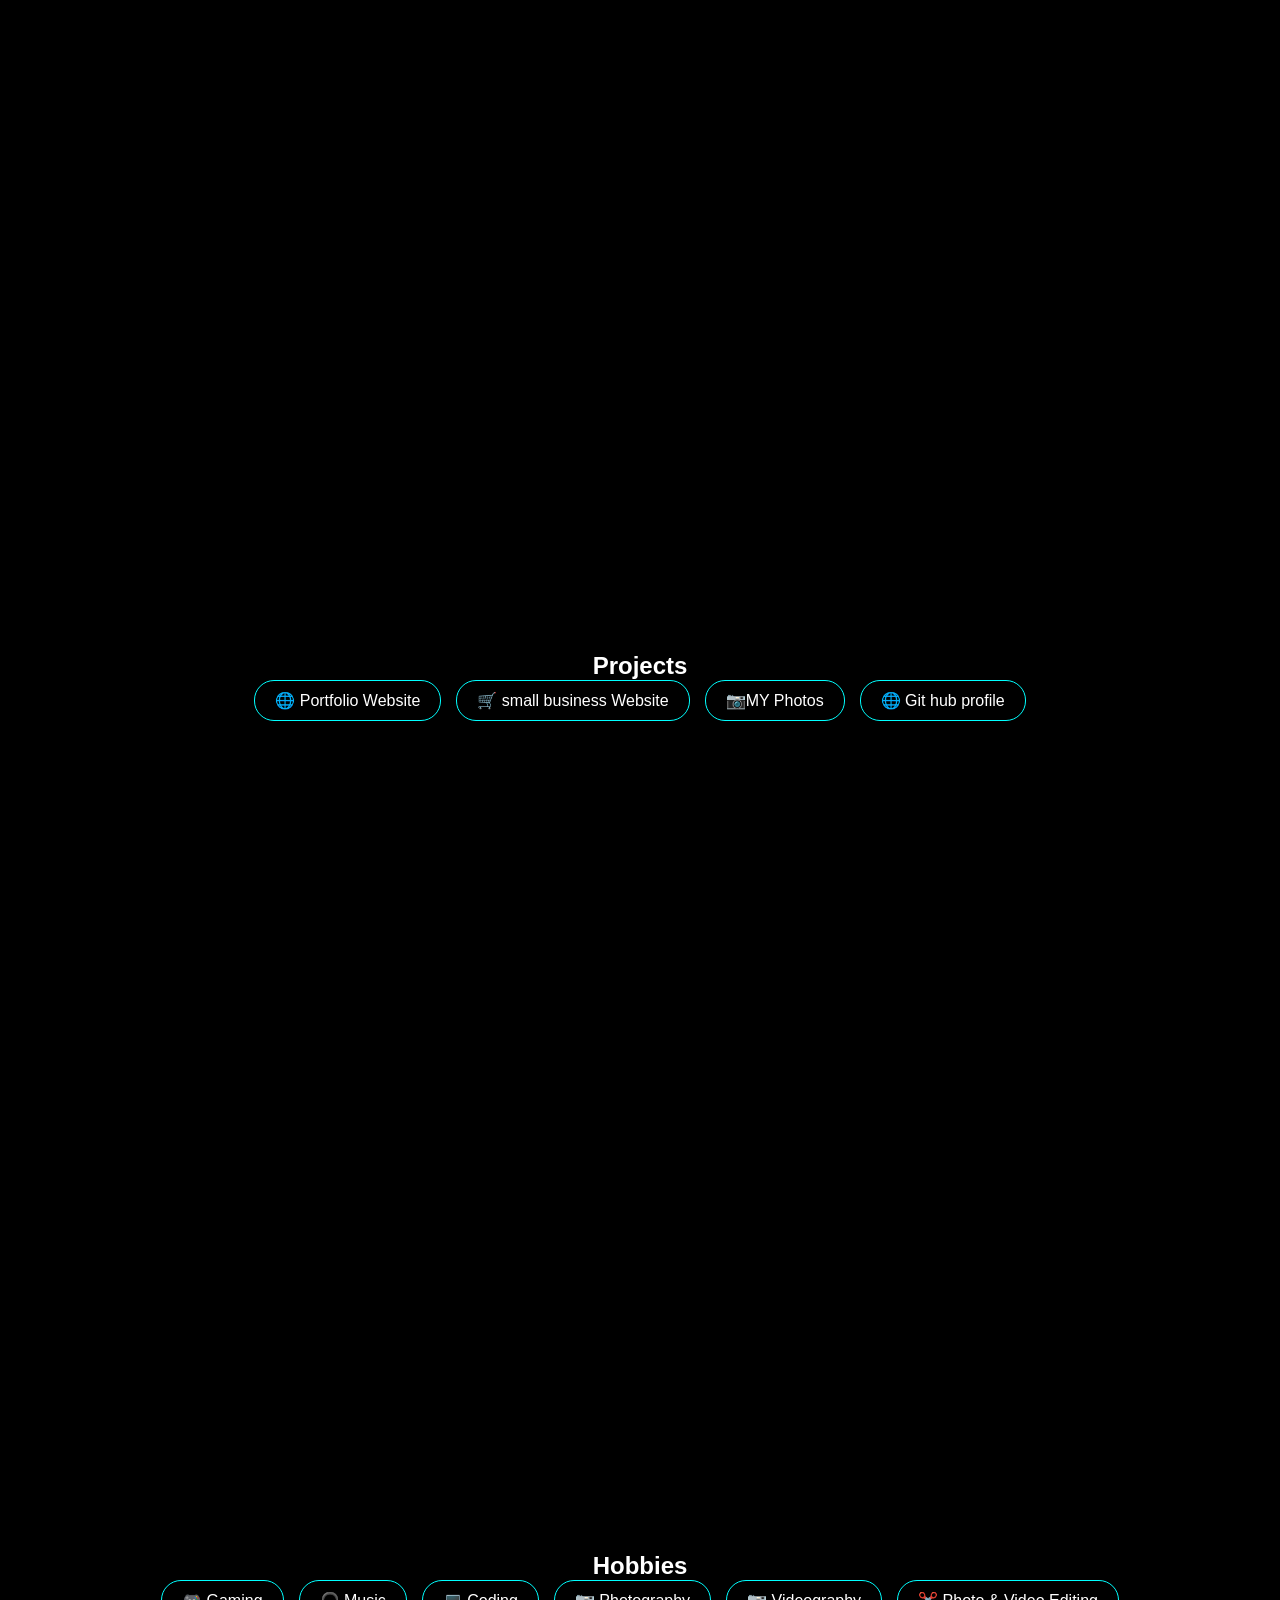
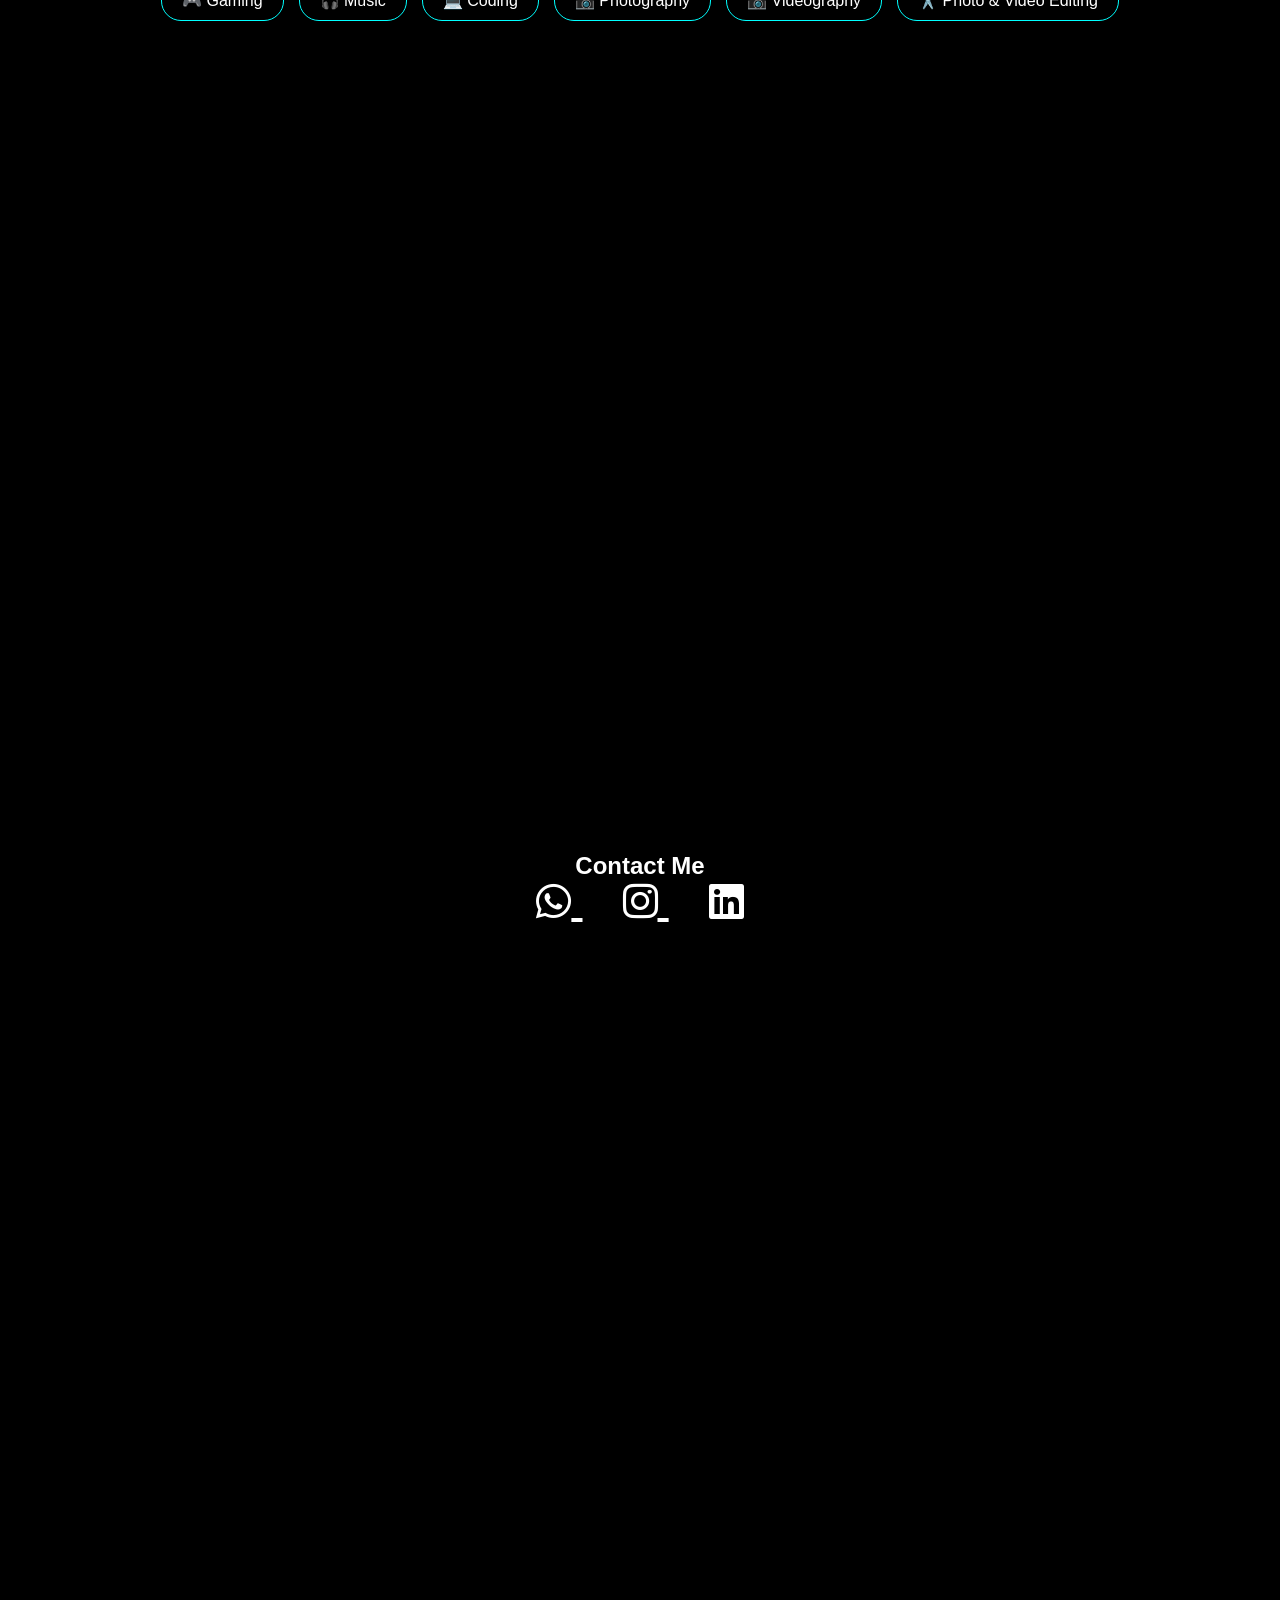
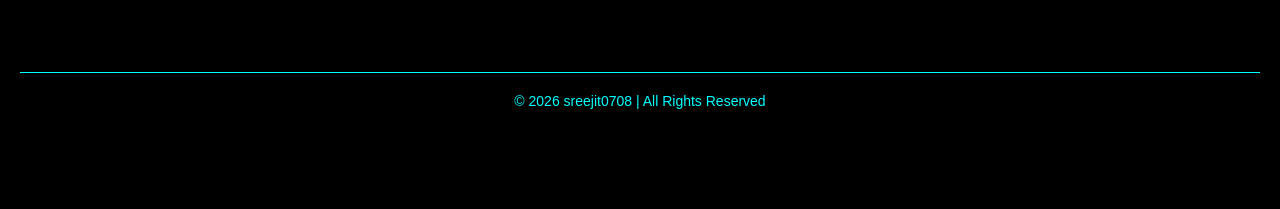
==== commit 61452ef7: "Add files via upload" ====
--- a/index.html
+++ b/index.html
@@ -201,5 +201,10 @@
 
 <script src="script.js"></script>
 
+<!-- 🔻 Footer -->
+<footer class="footer">
+  <p>© 2026 sreejit0708 | All Rights Reserved</p>
+</footer>
+
 </body>
 </html>
--- a/style.css
+++ b/style.css
@@ -190,4 +190,20 @@
   min-height: 100vh;
   text-align: center;
   padding: 80px 20px; /* changed from 50px to 80px */
+}
+
+/* 🔻 Footer */
+.footer {
+  width: 100%;
+  text-align: center;
+  padding: 20px;
+  background: rgba(0, 0, 0, 0.8);
+  color: white;
+  backdrop-filter: blur(5px);
+  border-top: 1px solid cyan;
+}
+
+.footer p {
+  font-size: 14px;
+  color: cyan;
 }
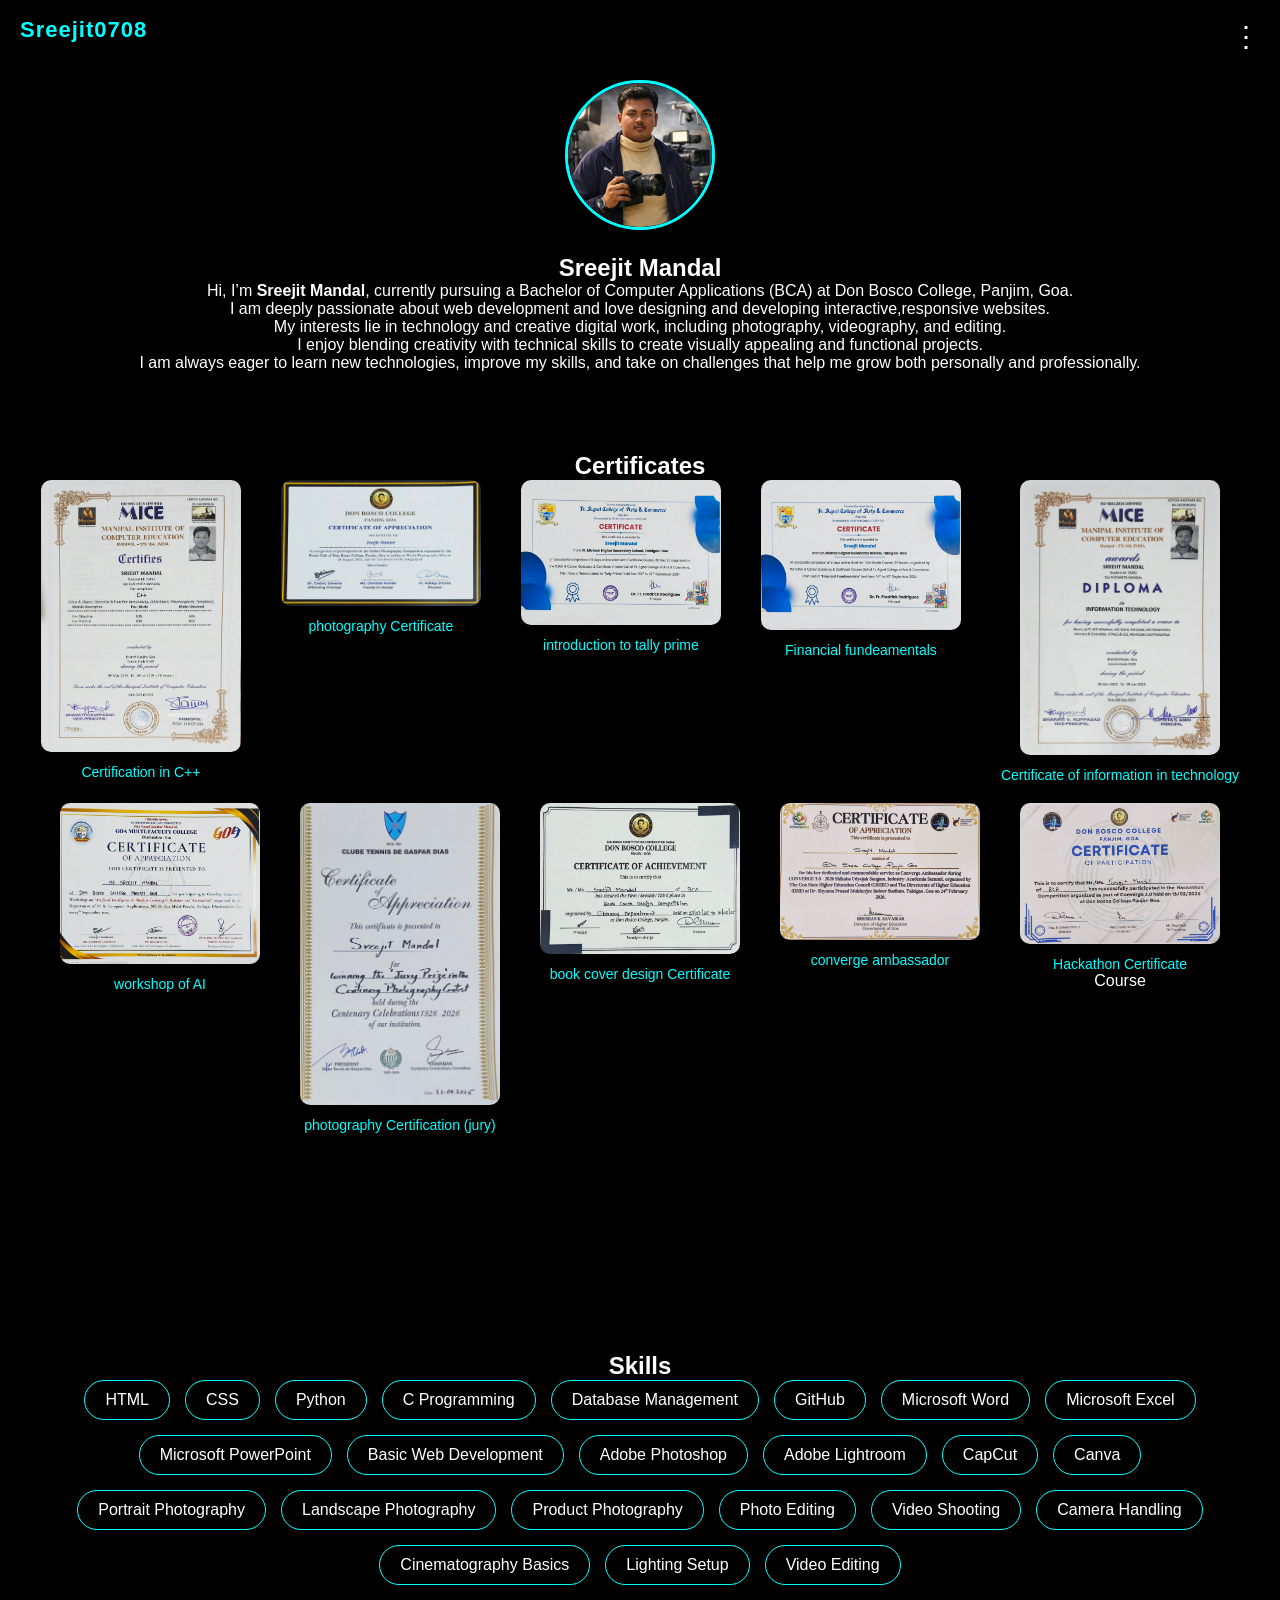
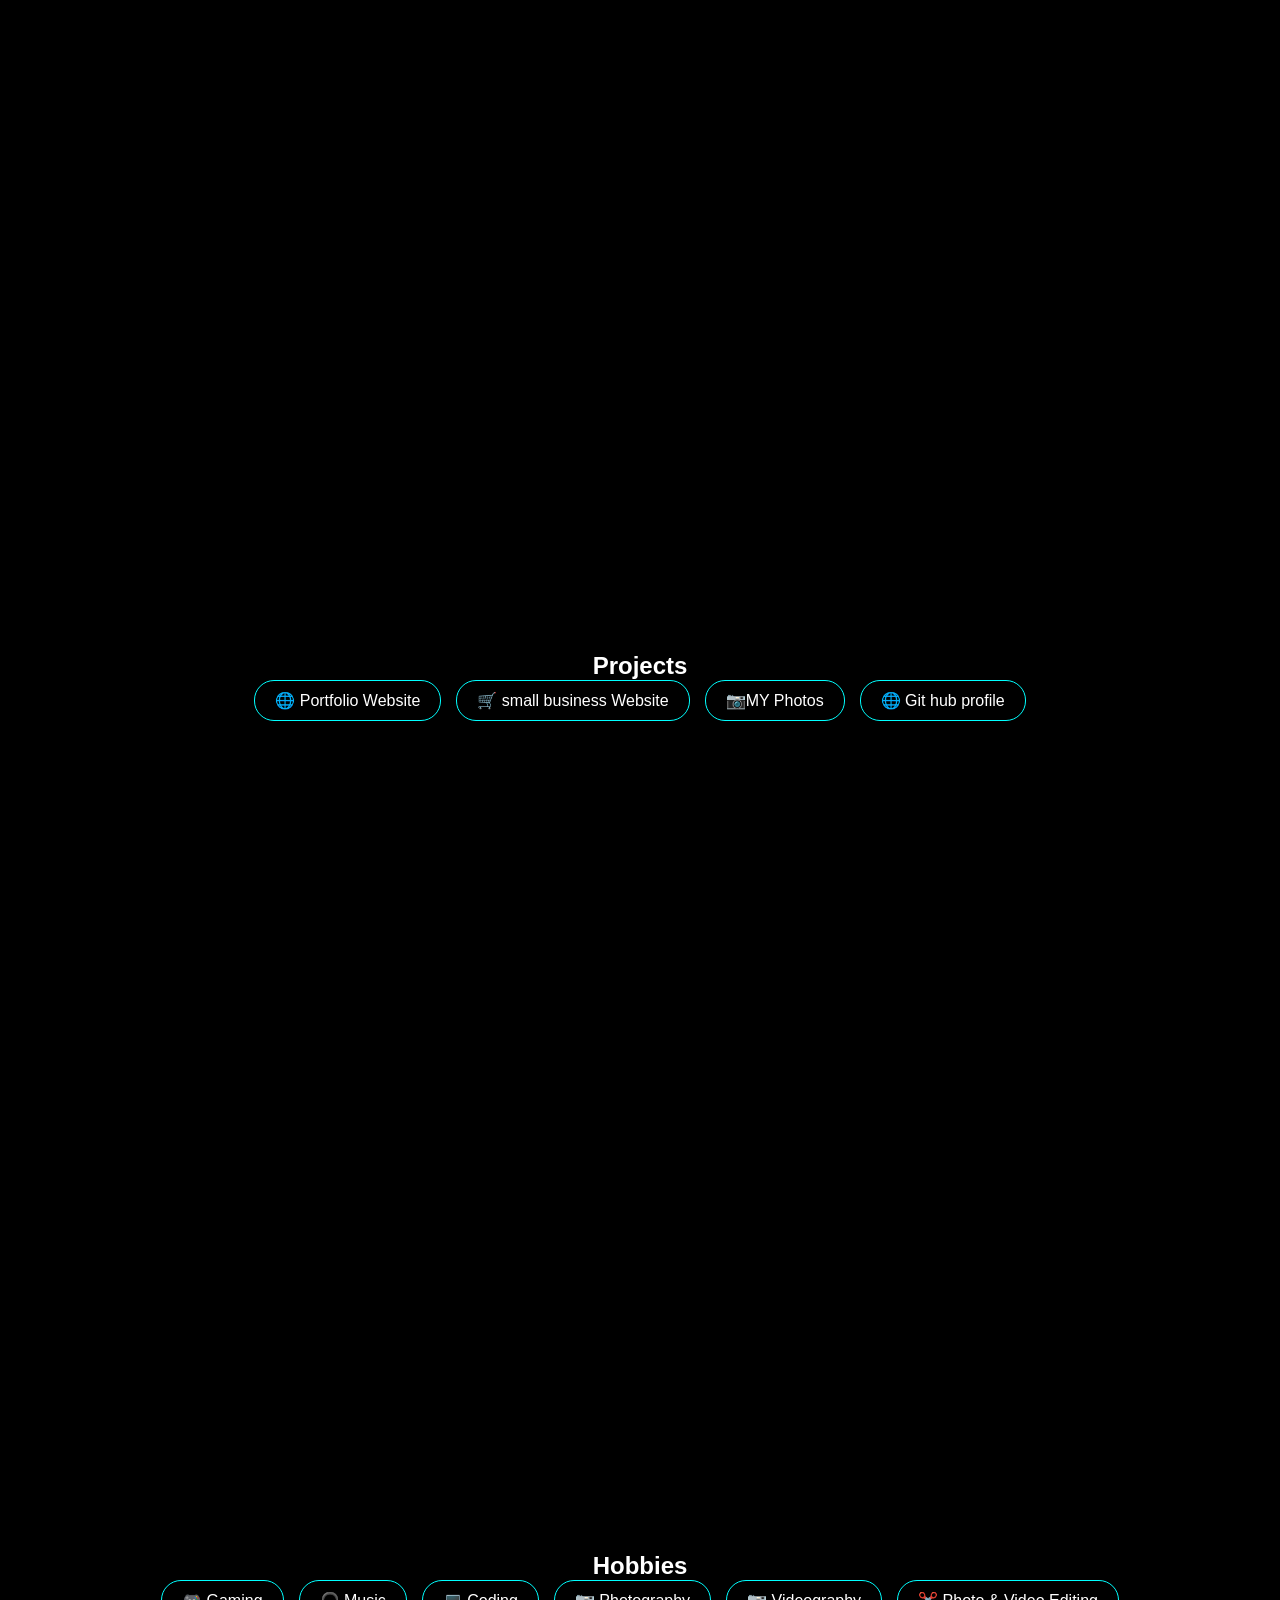
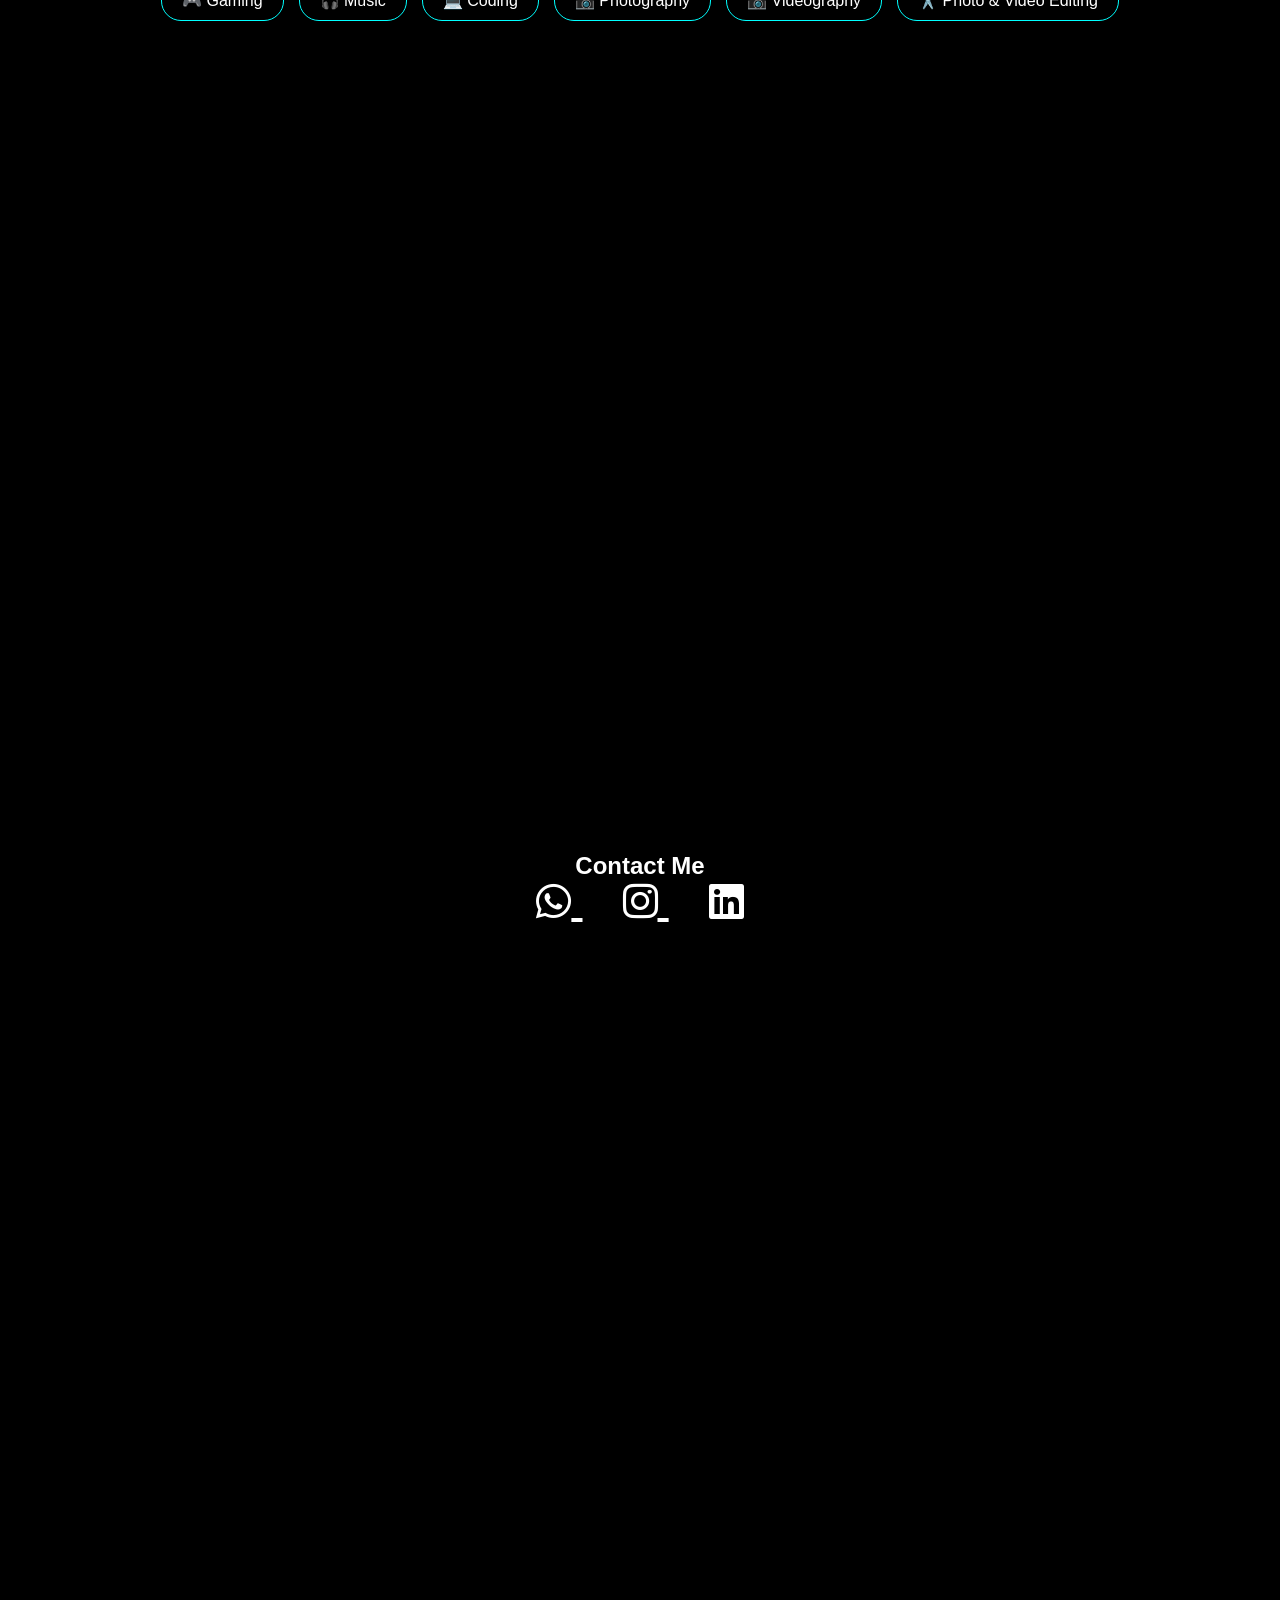
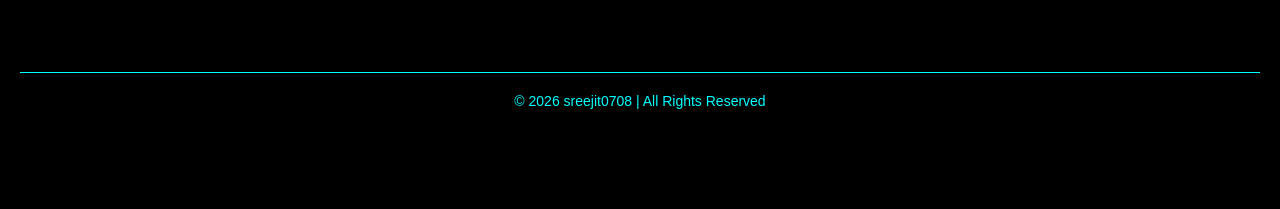
==== commit 968894b3: "Add files via upload" ====
--- a/index.html
+++ b/index.html
@@ -55,52 +55,52 @@
 
     <div class="cert-item">
       <img src="c1.jpeg" onclick="openImage(this)">
-      <p>Web Development Certification</p>
+      <p>Certification in C++</p>
     </div>
 <br>
     <div class="cert-item">
       <img src="c2.jpeg" onclick="openImage(this)">
-      <p>Python Programming Certificate</p>
+      <p>photography Certificate</p>
     </div>
 <br>
     <div class="cert-item">
       <img src="c3.jpeg" onclick="openImage(this)">
-      <p>Data Analysis Course</p>
+      <p> introduction to tally prime</p>
     </div>
 <br>
     <div class="cert-item">
       <img src="c4.jpeg" onclick="openImage(this)">
-      <p>Web Development Certification</p>
+      <p> Financial fundeamentals</p>
     </div>
 <br>
     <div class="cert-item">
       <img src="c5.jpeg" onclick="openImage(this)">
-      <p>Python Programming Certificate</p>
+      <p> Certificate of information in technology</p>
     </div>
 <br>
     <div class="cert-item">
       <img src="c6.jpeg" onclick="openImage(this)">
-      <p>Data Analysis Course</p>
+      <p>workshop of AI</p>
     </div>
 <br>
     <div class="cert-item">
       <img src="c7.jpeg" onclick="openImage(this)">
-      <p>Web Development Certification</p>
+      <p>photography Certification (jury)</p>
     </div>
 <br>
     <div class="cert-item">
       <img src="c8.jpeg" onclick="openImage(this)">
-      <p>Python Programming Certificate</p>
+      <p> book cover design Certificate</p>
     </div>
 <br>
     <div class="cert-item">
       <img src="c9.jpeg" onclick="openImage(this)">
-      <p>Data Analysis Course</p>
+      <p> converge ambassador</p>
     </div>
 <br>
     <div class="cert-item">
       <img src="c10.jpeg" onclick="openImage(this)">
-      <p>Data Analysis Course</p>
+      <p> Hackathon Certificate</p> Course</p>
     </div>
 <br>
   </div>
